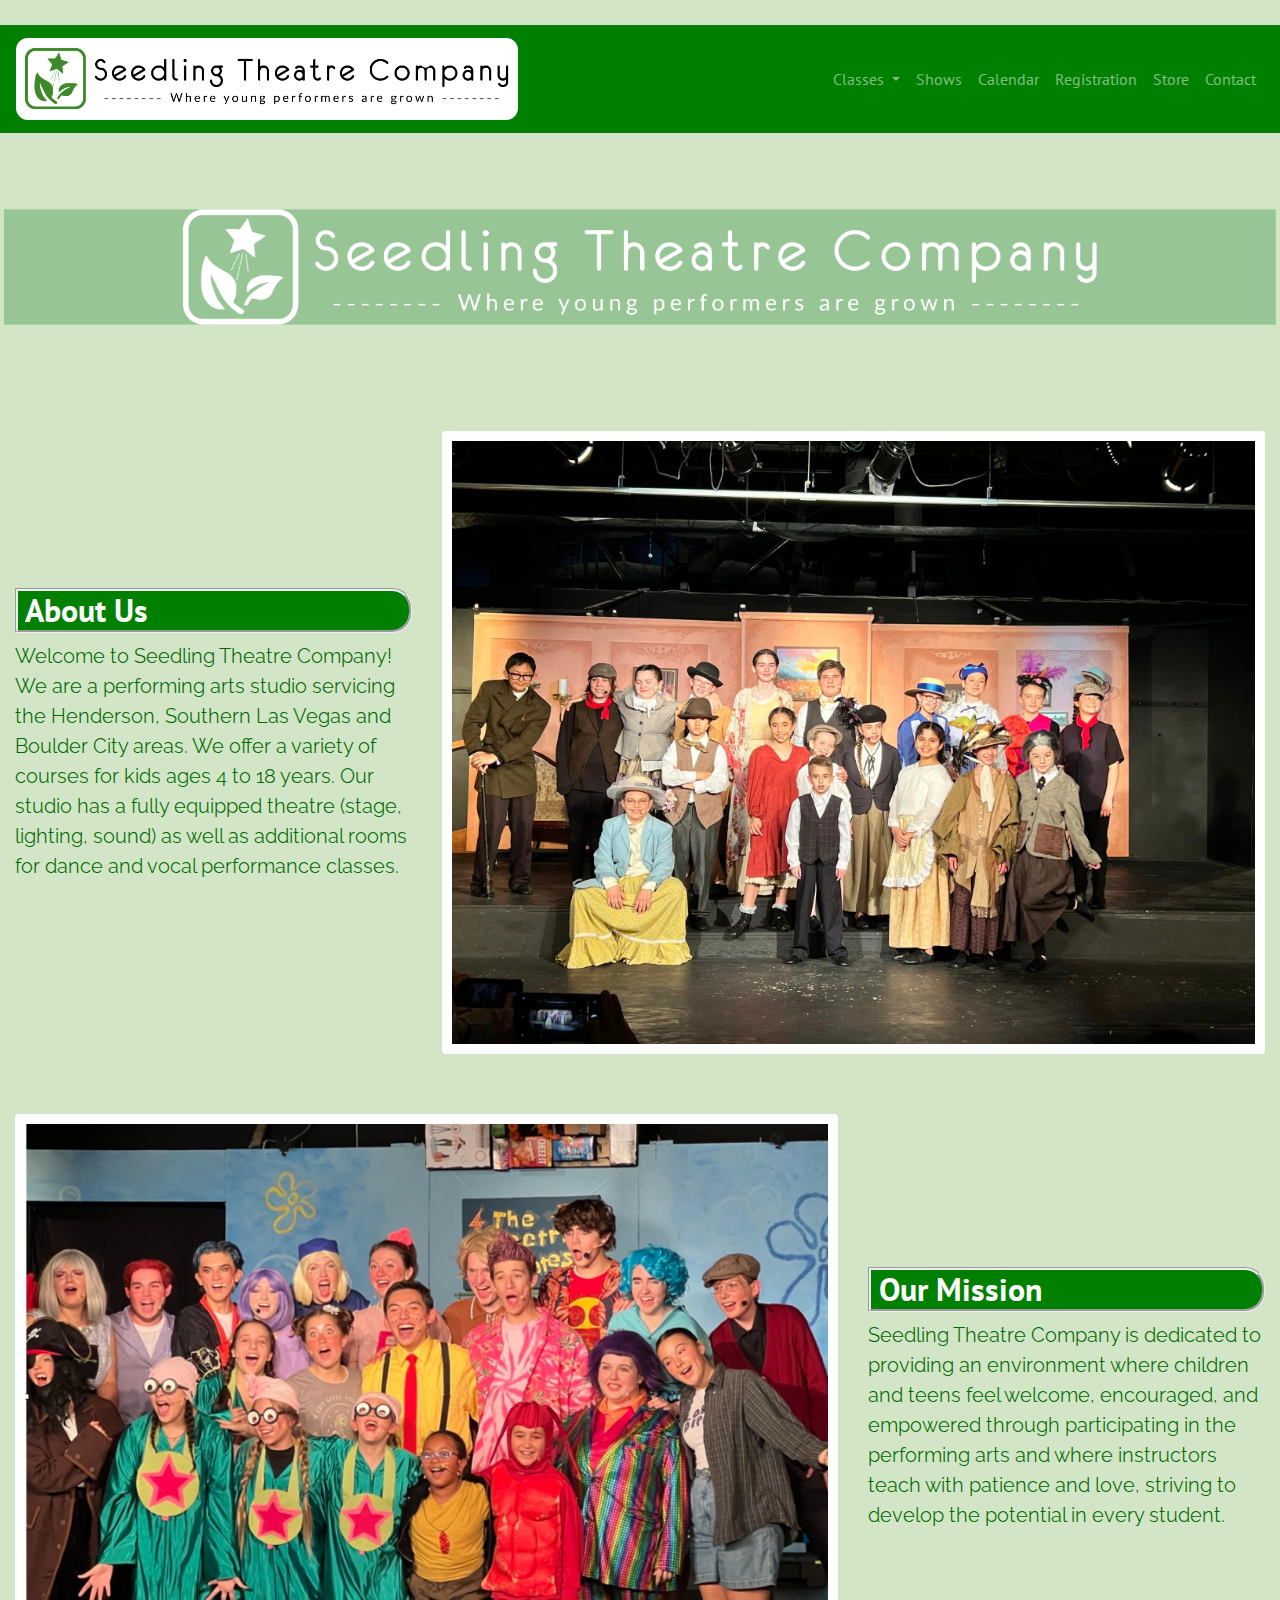
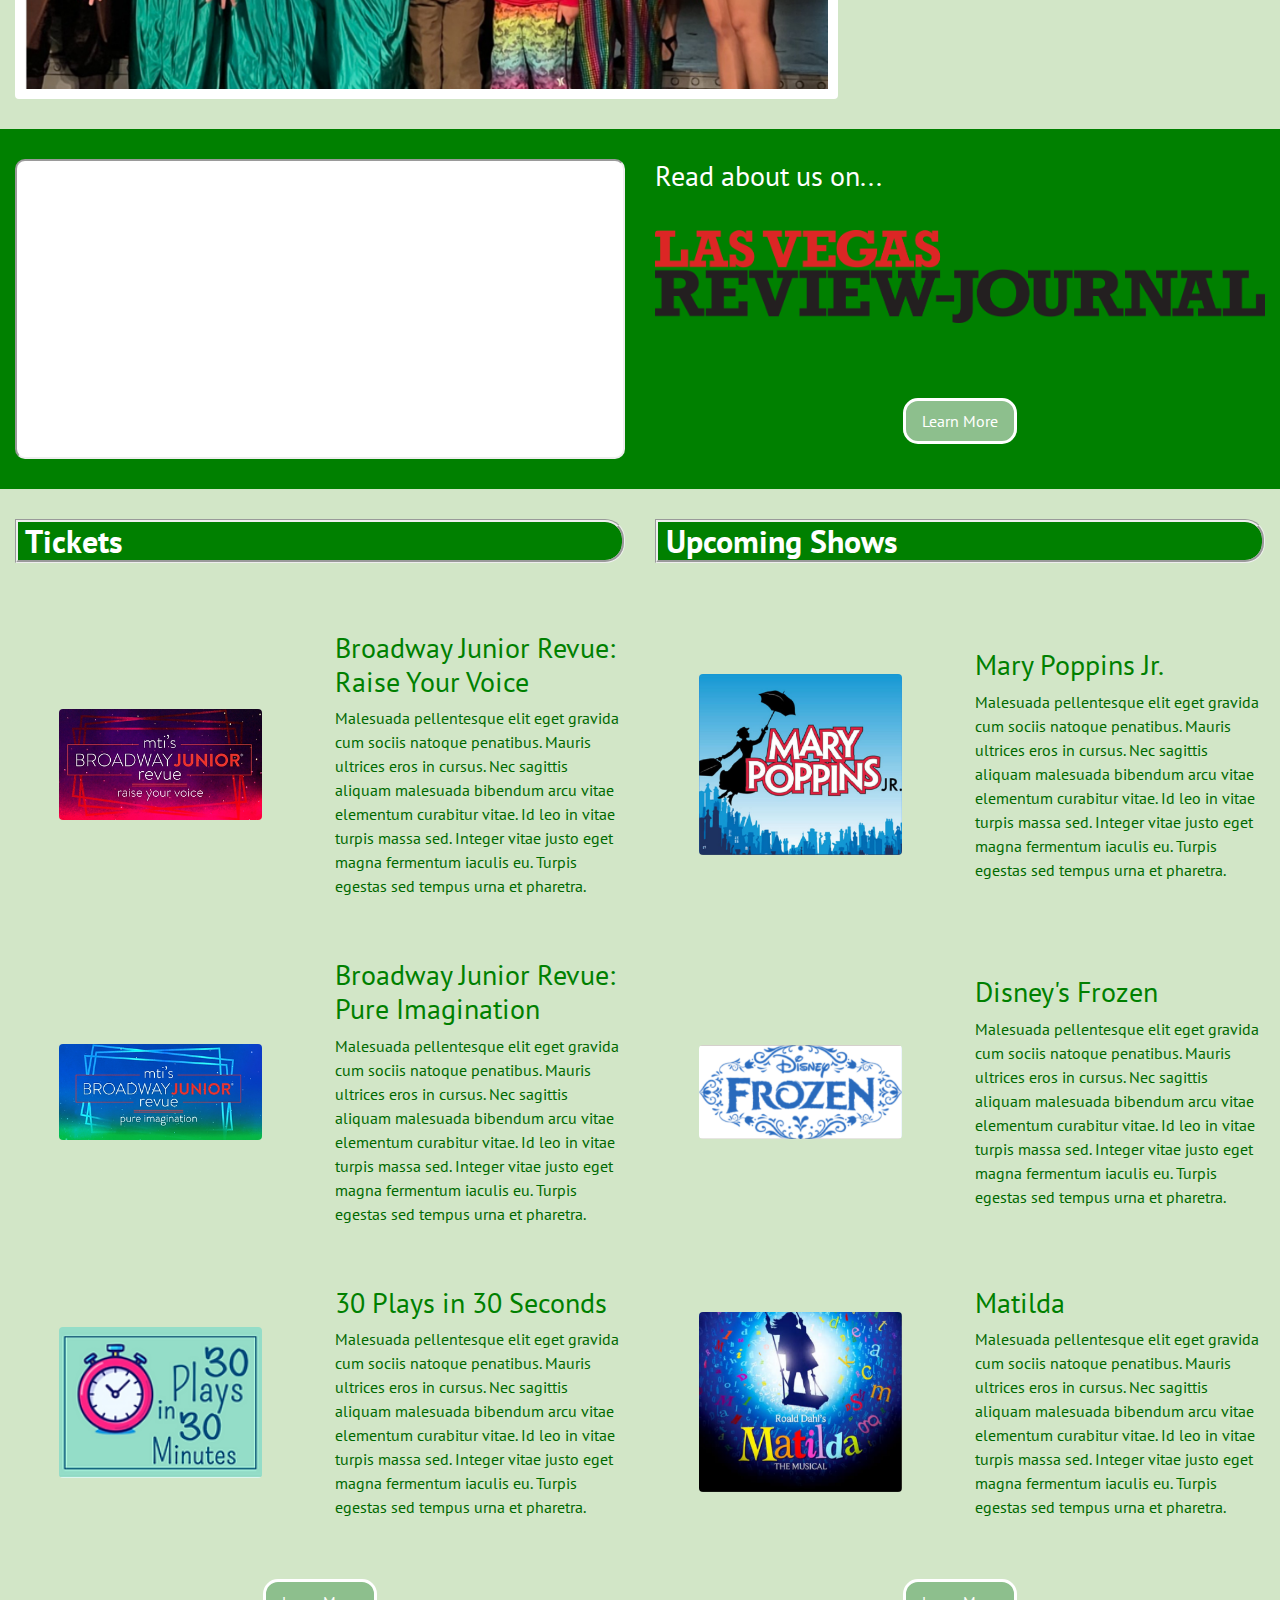
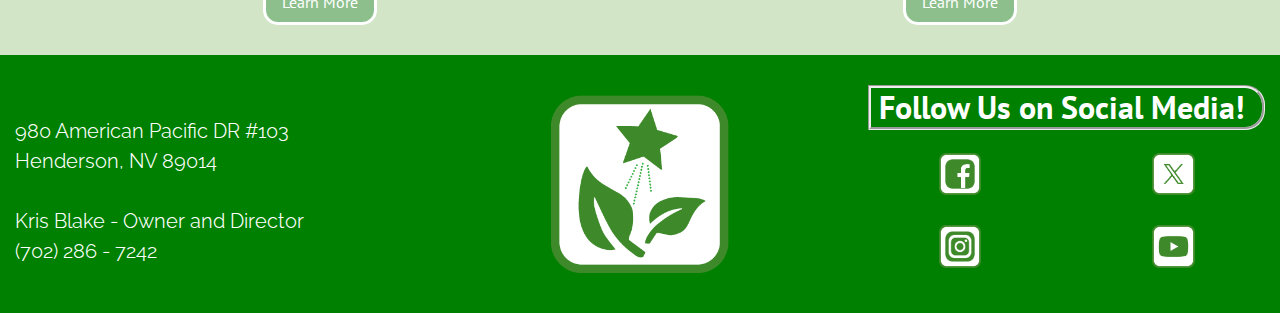
==== index.html @ 081b938a "Update index.html" ====
<!DOCTYPE html>
<html lan="en">
    <head>
        <meta charset="utf-8">
        <meta name="viewport" content="width=device-width, initial-scale=1">
            <link rel="stylesheet" href="https://maxcdn.bootstrapcdn.com/bootstrap/4.5.0/css/bootstrap.min.css">
            <link rel="stylesheet" href="stylesheet.css">
            <link rel="preconnect" href="https://fonts.googleapis.com">
            <link rel="preconnect" href="https://fonts.gstatic.com" crossorigin>
            <link href="https://fonts.googleapis.com/css2?family=PT+Sans:ital,wght@0,400;0,700;1,400;1,700&family=Raleway:ital,wght@0,100..900;1,100..900&display=swap" rel="stylesheet">
            <link rel="stylesheet" href="font-awesome.min.css">
            <script src="https://ajax.googleapis.com/ajax/libs/jquery/3.5.1/jquery.min.js"></script>
            <script src="https://cdnjs.cloudflare.com/ajax/libs/popper.js/1.16.0/umd/popper.min.js"></script>
            <script src="https://maxcdn.bootstrapcdn.com/bootstrap/4.5.0/js/bootstrap.min.js"></script>
            <link rel="stylesheet" href="https://stackpath.bootstrapcdn.com/font-awesome/4.7.0/css/font-awesome.min.css" integrity="sha384-wvfXpqpZZVQGK6TAh5PVlGOfQNHSoD2XbE+QkPxCAFlNEevoEH3Sl0sibVcOQVnN" crossorigin="anonymouus">
    </head>

    <body>

        <nav class="navbar navbar-expand-lg navbar-dark" style="background-color: #008000; flex-wrap: nowrap">
            <a class="navbar-brand" href="index.html"><img src="HeaderLogo.png" class="rounded float-left" width="65%" style="overflow: hidden !important"></a>
                <button class="navbar-toggler" type="button" data-toggle="collapse" data-target="#navbarNav" aria-controls="navbarNav" aria-expanded="false" aria-label="Toggle navigation" style="overflow: visible!important">
                    <span class="navbar-toggler-icon"></span>
                </button>
            <div class="collapse navbar-collapse" id="navbarNav">
                <ul class="navbar-nav">
                    <li class="nav-item dropdown">
                        <a class="nav-link dropdown-toggle" href="classes.html" id="navbarDropdownMenuLink" data-toggle="dropdown" aria-haspopup="true" aria-expanded="false" style="overflow: visible!important">
                        Classes
                        </a>
                        <div class="dropdown-menu" aria-labelledby="navbarDropdownMenuLink">
                        <a class="dropdown-item" href="#">Musical Theatre</a>
                        <a class="dropdown-item" href="#">Acting</a>
                        <a class="dropdown-item" href="#">Vocal Performance</a>
                        <a class="dropdown-item" href="#">Summer Camps</a>
                        </div>
                    </li>
                    <li class="nav-item">
                        <a class="nav-link" href="#">Shows</a>
                    </li>
                    <li class="nav-item">
                        <a class="nav-link" href="calendar.html">Calendar</a>
                    </li>
                    <li class="nav-item">
                        <a class="nav-link" href="#">Registration</a>
                    </li>
                    <li class="nav-item">
                        <a class="nav-link" href="store.html">Store</a>
                    </li>
                    <li class="nav-item">
                        <a class="nav-link" href="#">Contact</a>
                    </li>
                </ul>
            </div>
        </nav>

        
        
        
        <div class="container-fluid">
            
            
            <div class="row align-items-center">
                <img src="Banner.png" class="rounded mx-auto d-block" width="100%">
            </div>
            <div class="row align-items-center">
                <div class="col-sm-4">
                    <h2>&nbsp;About Us</h2>
                    <p>Welcome to Seedling Theatre Company! We are a performing arts studio servicing the Henderson, Southern Las Vegas and Boulder City areas. We offer a variety of courses for kids ages 4 to 18 years. Our studio has a fully equipped theatre (stage, lighting, sound) as well as additional rooms for dance and vocal performance classes.</p>
                </div>
                <div class="col-sm-8"><img src="Home1.jpg" class="rounded mx-auto d-block"></div>
            </div>
            <div class="row align-items-center">
                <div class="col-sm-8"><img src="Home2.jpg" class="rounded mx-auto d-block"></div>
                <div class="col-sm-4">
                    <h2>&nbsp;Our Mission</h2>
                    <p>Seedling Theatre Company is dedicated to providing an environment where children and teens feel welcome, encouraged, and empowered through participating in the performing arts and where instructors teach with patience and love, striving to develop the potential in every student.</p>
                </div>
            </div>
            
            
            
            <div class="row" style="background-color: #008000;">
                <div class="col d-flex justify-content-center" style="background-color: #008000;" >
                    <iframe class="embed-responsive-item" src="https://www.youtube.com/embed/NIrzW6B-Low?si=Z07q18YzSSXE4tzK" allowfullscreen width="100%" height="300px" style="border-radius:10px;background:#ffffff;padding:10px;"></iframe>
                </div>
                <div class="col" style="background-color: #008000;">
                    <h3 style="color: white;">Read about us on...</h3>
                    <div class="w-100" style="background-color: #008000;"></div>
                       <img src="ReviewJournalLogo.png" class="rounded mx-auto d-block" width="100%" >
                    <div class="w-100" style="background-color: #008000;"></div>
                    <div class="w-100" style="background-color: #008000;"></div>
                    <div class="col d-flex justify-content-center" style="background-color: #008000;">
                        <a class="nav-link" href="#">Learn More</a>
                    </div>
                </div>
            </div>

            
            
            <div class="row align-items-center">
                <div class="col">
                    <h2>&nbsp;Tickets</h2>
                </div>
                <div class="col">
                    <h2>&nbsp;Upcoming Shows</h2>
                </div>
                <div class="w-100"></div>
                <div class="col d-flex justify-content-center">
                    <img src="Show1.png" class="rounded mx-auto d-block" width="70%">
                </div>
                <div class="col">
                    <h3>Broadway Junior Revue: Raise Your Voice</h3>
                    <p3>Malesuada pellentesque elit eget gravida cum sociis natoque penatibus. Mauris ultrices eros in cursus. Nec sagittis aliquam malesuada bibendum arcu vitae elementum curabitur vitae. Id leo in vitae turpis massa sed. Integer vitae justo eget magna fermentum iaculis eu. Turpis egestas sed tempus urna et pharetra.</p3>
                </div>
                <div class="col d-flex justify-content-center">
                    <img src="Show4.png" class="rounded mx-auto d-block" width="70%">
                </div>
                <div class="col">
                    <h3>Mary Poppins Jr.</h3>
                    <p3>Malesuada pellentesque elit eget gravida cum sociis natoque penatibus. Mauris ultrices eros in cursus. Nec sagittis aliquam malesuada bibendum arcu vitae elementum curabitur vitae. Id leo in vitae turpis massa sed. Integer vitae justo eget magna fermentum iaculis eu. Turpis egestas sed tempus urna et pharetra.</p3>
                </div>
                <div class="w-100"></div>
                <div class="col d-flex justify-content-center">
                    <img src="Show2.png" class="rounded mx-auto d-block" width="70%">
                </div>
                <div class="col">
                    <h3>Broadway Junior Revue: Pure Imagination</h3>
                    <p3>Malesuada pellentesque elit eget gravida cum sociis natoque penatibus. Mauris ultrices eros in cursus. Nec sagittis aliquam malesuada bibendum arcu vitae elementum curabitur vitae. Id leo in vitae turpis massa sed. Integer vitae justo eget magna fermentum iaculis eu. Turpis egestas sed tempus urna et pharetra.</p3>
                </div>
                <div class="col d-flex justify-content-center">
                    <img src="Show5.png" class="rounded mx-auto d-block" width="70%">
                </div>
                <div class="col">
                    <h3>Disney's Frozen</h3>
                    <p3>Malesuada pellentesque elit eget gravida cum sociis natoque penatibus. Mauris ultrices eros in cursus. Nec sagittis aliquam malesuada bibendum arcu vitae elementum curabitur vitae. Id leo in vitae turpis massa sed. Integer vitae justo eget magna fermentum iaculis eu. Turpis egestas sed tempus urna et pharetra.</p3>
                </div>
                <div class="w-100"></div>
                <div class="col d-flex justify-content-center">
                    <img src="Show3.png" class="rounded mx-auto d-block" width="70%">
                </div>
                <div class="col">
                    <h3>30 Plays in 30 Seconds</h3>
                    <p3>Malesuada pellentesque elit eget gravida cum sociis natoque penatibus. Mauris ultrices eros in cursus. Nec sagittis aliquam malesuada bibendum arcu vitae elementum curabitur vitae. Id leo in vitae turpis massa sed. Integer vitae justo eget magna fermentum iaculis eu. Turpis egestas sed tempus urna et pharetra.</p3>
                </div>
                <div class="col d-flex justify-content-center">
                    <img src="Show6.png" class="rounded mx-auto d-block" width="70%">
                </div>
                <div class="col">
                    <h3>Matilda</h3>
                    <p3>Malesuada pellentesque elit eget gravida cum sociis natoque penatibus. Mauris ultrices eros in cursus. Nec sagittis aliquam malesuada bibendum arcu vitae elementum curabitur vitae. Id leo in vitae turpis massa sed. Integer vitae justo eget magna fermentum iaculis eu. Turpis egestas sed tempus urna et pharetra.</p3>
                </div>
                <div class="w-100"></div>
                <div class="col d-flex justify-content-center">
                    <a class="nav-link" href="#">Learn More</a>
                </div>
                <div class="col d-flex justify-content-center">
                    <a class="nav-link" href="#">Learn More</a>
                </div>
            </div>
            
            
        </div>
        
        
        
        <footer>
            <div class="container-fluid" style="background-color: #008000;">
                <div class="row align-items-center" style="background-color: #008000;">
                    <div class="col" class="rounded mx-auto d-block" style="background-color: #008000;">
                        <p>
                        <br>980 American Pacific DR #103
                        <br>Henderson, NV 89014
                        <br>
                        <br>Kris Blake - Owner and Director
                        <br>(702) 286 - 7242
                        </p>
                    </div>
                    <div class="col" style="background-color: #008000;">
                        <img src="FooterLogo.png" class="rounded mx-auto d-block" width="45%">
                    </div>
                    <div class="col" style="background-color: #008000;">

                        <h2>&nbsp;Follow Us on Social Media!</h2>

                        <div class="row align-items-center" style="background-color: #008000;">
                        <br><img src="Facebook_logo.png" class="rounded mx-auto d-block" width="10%">
                        <br><img src="X_logo.png" class="rounded mx-auto d-block" width="10%">
                        </div>
                        <div class="row align-items-center" style="background-color: #008000;">
                        <br><img src="Instagram_logo.png" class="rounded mx-auto d-block" width="10%">
                        <br><img src="Youtube_logo.png" class="rounded mx-auto d-block" width="10%">
                        </div>
                    </div>
                </div>
            </div>
        
        </footer>
        
        
    </body>




</html>
---- stylesheet.css ----
/* My Custom CSS */

// <uniquifier>: Use a unique and descriptive class name
// <weight>: Use a value from 100 to 900

.raleway-<uniquifier> {
  font-family: "Raleway", sans-serif;
  font-optical-sizing: auto;
  font-weight: <weight>;
  font-style: normal;
}

.pt-sans-regular {
    font-family: "PT Sans", sans-serif;
    font-weight: 400;
    font-style: normal;
    color: white;
}

.pt-sans-bold {
    font-family: "PT Sans", sans-serif;
    font-weight: 700;
    font-style: normal;
    color: white;
}

.pt-sans-regular-italic {
    font-family: "PT Sans", sans-serif;
    font-weight: 400;
    font-style: italic;
    color: white;
}

.pt-sans-bold-italic {
    font-family: "PT Sans", sans-serif;
    font-weight: 700;
    font-style: italic;
    color: white;
}

body {
    background-color: #D2E6C7;
    padding-top: 25px;
    font-family: "PT Sans", sans-serif;
}

p {
    font-size: 20px;
    font-family: "Raleway", sans-serif;
    font-optical-sizing: auto;
    font-weight: 350;
    font-style: normal;
}

.col-sm-4 p {
    color: #006900;
}

p3 {
    color: #006900;
}

container-fluid {
}

.row {
    background-color: #D2E6C7;
    color: #FFFFFF;
    padding-top: 15px;
    padding-bottom: 15px;

}

.row div {
    background-color: #D2E6C7;
    padding-top: 15px;
    padding-bottom: 15px;
}

.p-2 {
    width: 600px;
}

.col {
    align-items: center;
}

.col-sm-8 img {
    border: 10px solid #FFFFFF;
    width: 100%;
}

h2 {
    font-family: "PT Sans," sans-serif;
    font-style: bold;
    font-weight: 900;
    background-color: #008000;
    border-style: groove;
    border-top-right-radius: 20px;
    border-bottom-right-radius: 20px;
}

h3 {
    color: #008000;
}

nav {
    background-color: #008000;
}

#navbarNav {
    padding-left: 20px;
    float: right;
}

navbar-toggler {
    float: right;
    align-self: flex-end;
}

.navbar-nav {

}

.nav-item {
    color: white;
}

.container-fluid a {
    color: white;
    border-radius: 15px;
    border-style: solid;
    background-color: #8DBF8D;
    text-align: center;
    display: flex;
}

.container-fluid a:hover {
    color: #8DBF8D;
    border-radius: 15px;
    border-style: solid;
    background-color: white;
}

.footer {
    background-color: #008000;
    
}

.def-number-input {
    display: inline-flex;
    width: 80px;
    height: 60px;
    background-color: #9f9f9f;
    &, & * {
        box-sizing: border-box;
    }
}

.card {
    background-color: #008000!important;
    padding-top: 15px;
    padding-bottom: 15px;
    margin: auto;
}

.card-body {
    background-color: #008000!important;
}


.card-body ul {
    background-color: #008000!important;
}

.card-body ul li {
    background-color: #008000!important;
}

.list-group-item {
    background-color: #008000;
}
































#cal .date-sticky {
  position: sticky;
  top: 185px;
  z-index: 99;
}

@media (min-width: 576px) {
  #cal .date-sticky {
    top: 94px;
  }
}

@media (min-width: 992px) {
  #cal .date-sticky {
    top: 183px;
  }
}

#cal .days-sticky {
  position: sticky;
  z-index: 10;
  top: 150px;
}

@media (min-width: 992px) {
  #cal .days-sticky {
    position: sticky;
    z-index: 10;
    top: 241px;
  }
}

#cal {
  line-height: 1.5;
}

@media (min-width: 768px) {
  #cal {
    position: relative;
    padding: 0;
    left: 4px;
    width: 100%;
  }
}

@media (min-width: 768px) {
  #cal .seven-cols .col-md-1, .seven-cols .col-sm-1, .seven-cols .col-lg-1 {
    width: 100%;
    max-width: 14.285714285714285714285714285714% !important;
    flex: none !important;
  }
}

@media (min-width: 992px) {
  #cal .seven-cols .col-md-1, .seven-cols .col-sm-1, .seven-cols .col-lg-1 {
    width: 14.285714285714285714285714285714%;
  }
}

@media (min-width: 1200px) {
  #cal .seven-cols .col-md-1, .seven-cols .col-sm-1, .seven-cols .col-lg-1 {
    width: 14.285714285714285714285714285714%;
  }
}

#cal .date-cont {
  background: #008000;
  height: calc(30px + 4vw);
    padding-bottom: 150px
}

@media (min-width: 992px) {
  #cal .date-cont {

    height: 56px;

    outline: solid .5px #343A40;
  }
}

#cal .day-blank {
  border: solid 1px black;
  background: #ebebeb;
  margin: -1px 0 0 -1px;
  min-height: 100%;
}

#cal .date {
  font-size: 22px;
  font-weight: 700;
  background: rgb(220,220,220);
  padding-left: 6px;
  margin-bottom: 0;
}

@media (min-width: 768px) {
  #cal .date {
    font-size: 22px;
    font-weight: 700;
    background: rgb(220,220,220);
    padding-left: 6px;
    margin-bottom: 0;
  }
}

@media (min-width: 768px) {
  #cal .date {
    margin-bottom: 3px;
  }
}

#cal .day {
    border: solid 1px black;
    margin: -1px 0 0 -1px;
    min-height: 100%;
    padding: 0;
}

#cal .days p {
    font-size: 17px;
    font-weight: 700;
    color: white;
    margin-bottom: 0;
    padding: 8px 0 7px 0;
    background: rgb(88,88,88);
}

#cal .bg-week1 {
    background-color: #008000;
    font-family: "PT Sans", sans-serif;
}

#cal .bg-week2 {
    background-color: #c2e8b8;
    font-family: "PT Sans", sans-serif;
}

#cal .bg-week3 {
    background-color: #008000;
    font-family: "PT Sans", sans-serif;
}

#cal .bg-week4 {
    background-color: #c2e8b8;
    font-family: "PT Sans", sans-serif;
}

#cal .bg-week5 {
    background-color: #008000;
    font-family: "PT Sans", sans-serif;
}

#cal .bg-events {
    background: rgb(255,255,255);
    font-family: "PT Sans", sans-serif;
}

#cal .bg-closed {
    background: #e8e8e8;
}

@media (min-width: 768px) {
  #cal .bg-events {
    min-height: 135px;
      font-family: "PT Sans", sans-serif;
  }
}

#cal .event {
    font-size: 16px;
    margin: 5px;
    padding: 4px 5px;
    text-align: center;
    overflow: visible;
    border-radius: 5px;
    overflow: hidden;
    text-overflow: ellipsis;
    line-height: 1.3;
    font-family: "PT Sans", sans-serif;
}

@media (min-width: 768px) {
  #cal .event {
    font-size: 13px;
  }
}

@media (min-width: 992px) {
  #cal .event {
    font-size: 14px;
  }
}

@media (min-width: 1200px) {
  #cal .event {
    font-size: 16px;
  }
}

#cal .event-spec {
  font-size: 18px;
  font-weight: 700;
  line-height: 1.2;
  border-radius: 5px;
  margin: 6px;
  padding: 4px;
}

@media (min-width: 768px) {
  #cal .ext-next; {
    content: " ";
    display: block;
    position: absolute;
    top: 38px;
    right: -11px;
    background-color: inherit;
    z-index: 2;
    padding: 4px 8px;
    white-space: pre;
  }
}

@media (min-width: 768px) {
  #cal .ext-prev:before {
    content: " ";
    display: block;
    position: absolute;
    top: 38px;
    left: -11px;
    background-color: inherit;
    z-index: 2;
    padding: 4px 8px;
    white-space: pre;
  }
}

#year {
  position: relative;
  font-size: calc(8px + 3vw);
  width: 100%;
  white-space: nowrap;
  /*top: .3vw;*/
}

@media (min-width: 576px) {
  #year {
    font-size: 28px;
    top: 0px;
  }
}

#cal .special-date {
  padding: 12px;
  color: white;
  background: #ff0000;
  border-radius: 4px;
  font-size: 40px;
  font-weight: 700;
  line-height: 26px;
  width: 70px;
}

#cal .special-dates {
  padding: 12px;
  color: white;
  background: #ff0000;
  border-radius: 4px;
  font-size: 40px;
  font-weight: 700;
  line-height: 26px;
  width: 140px;
}

#cal .border-bot {
  border-bottom: solid 15px rgba(0,0,0,0.1);
}

#cal h2, .h2 {
  font-size: calc(22px + 1.1vw);
  font-weight: 800;
}

@media screen and (min-width:1600px) {
  #cal h2, .h2 {
    font-size: 40px;
  }
}

#cal h4, .h4 {
  font-size: calc(16px + .9vw);
  font-weight: 800;
}

@media screen and (min-width:1600px) {
  #cal h4, .h4 {
    font-size: 30px;
  }
}

#cal h5, .h5 {
  font-size: calc(12px + .8vw);
  font-weight: 600;
}

@media screen and (min-width:1600px) {
  #cal h5, .h5 {
    font-size: 24px;
  }
}

#cal a {
  text-decoration: none;
  transition: all .3s;
}

.se {
  scroll-margin: 220px;
}

@media (min-width: 576px) {
  .se {
    scroll-margin: 160px;
  }
}

@media (min-width: 768px) {
  .se {
    scroll-margin: 200px;
  }
}

@media (min-width: 992px) {
  .se {
    scroll-margin: 290px;
  }
}
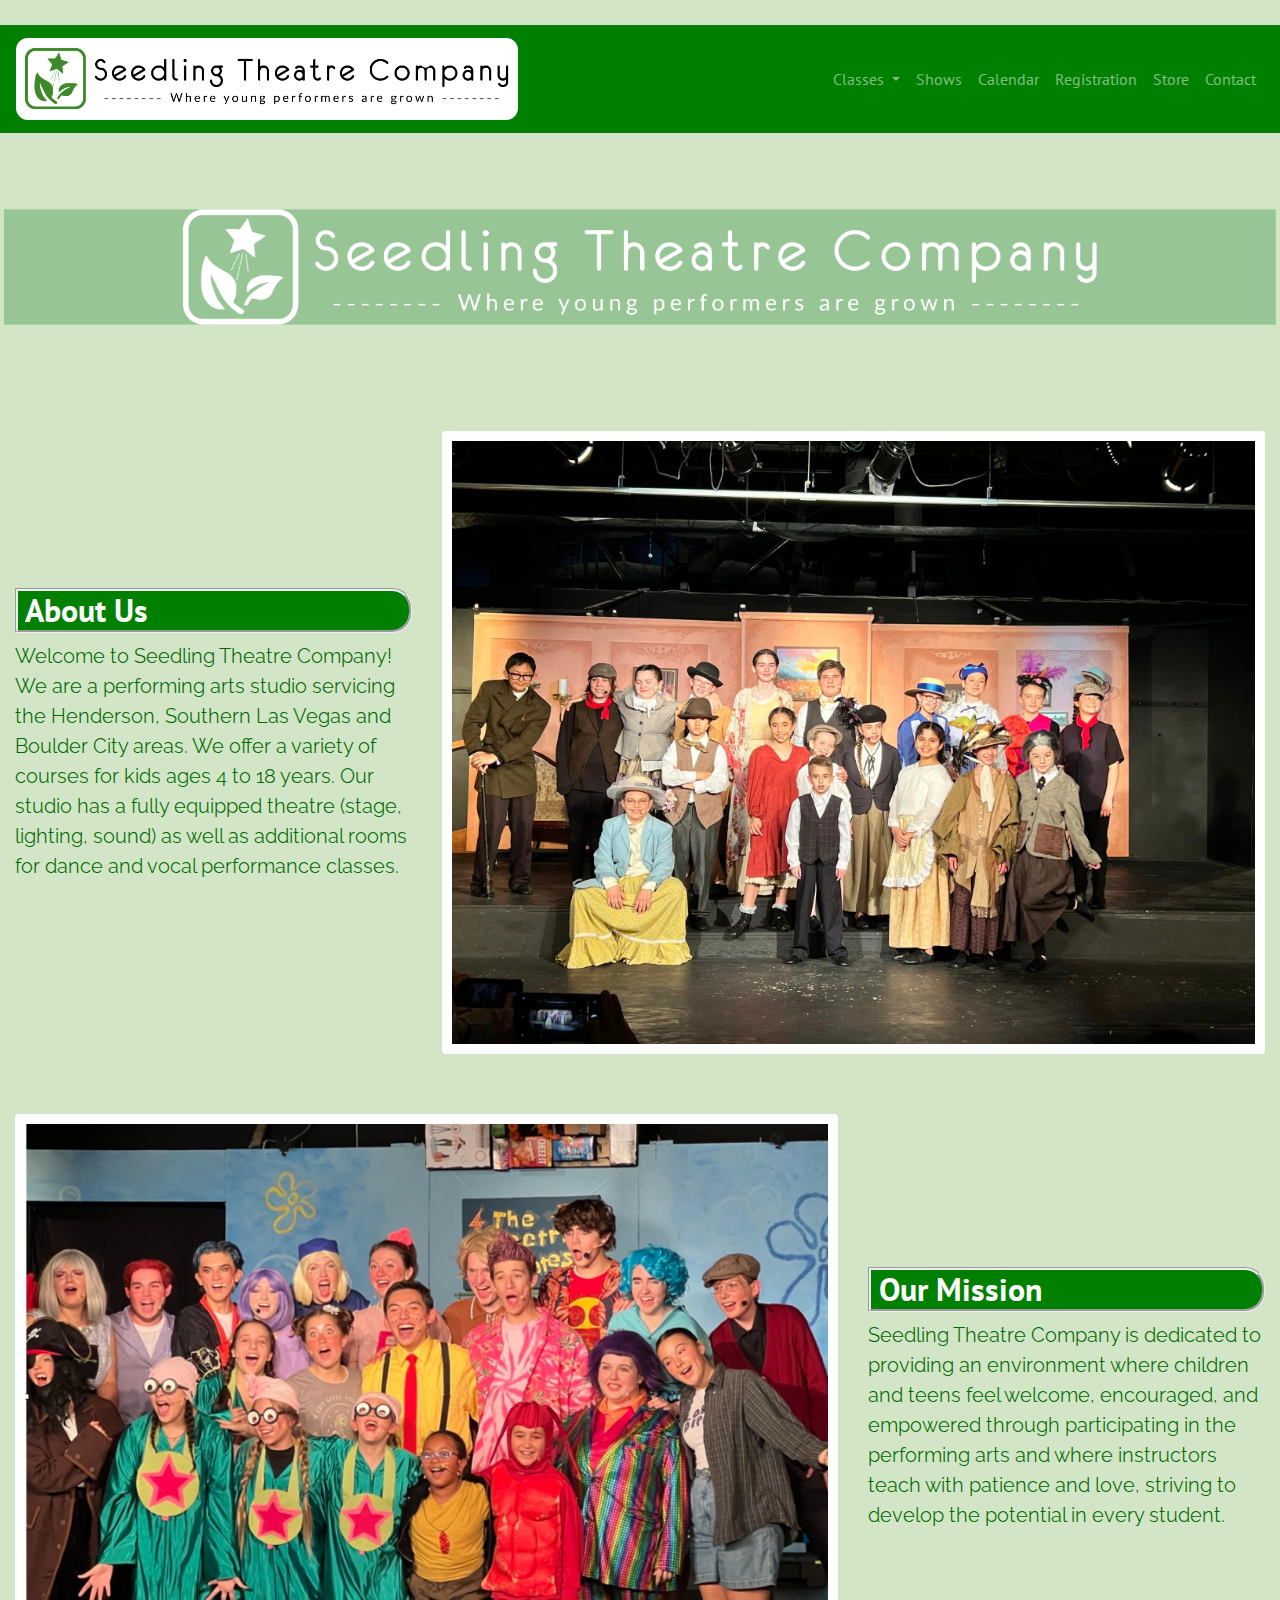
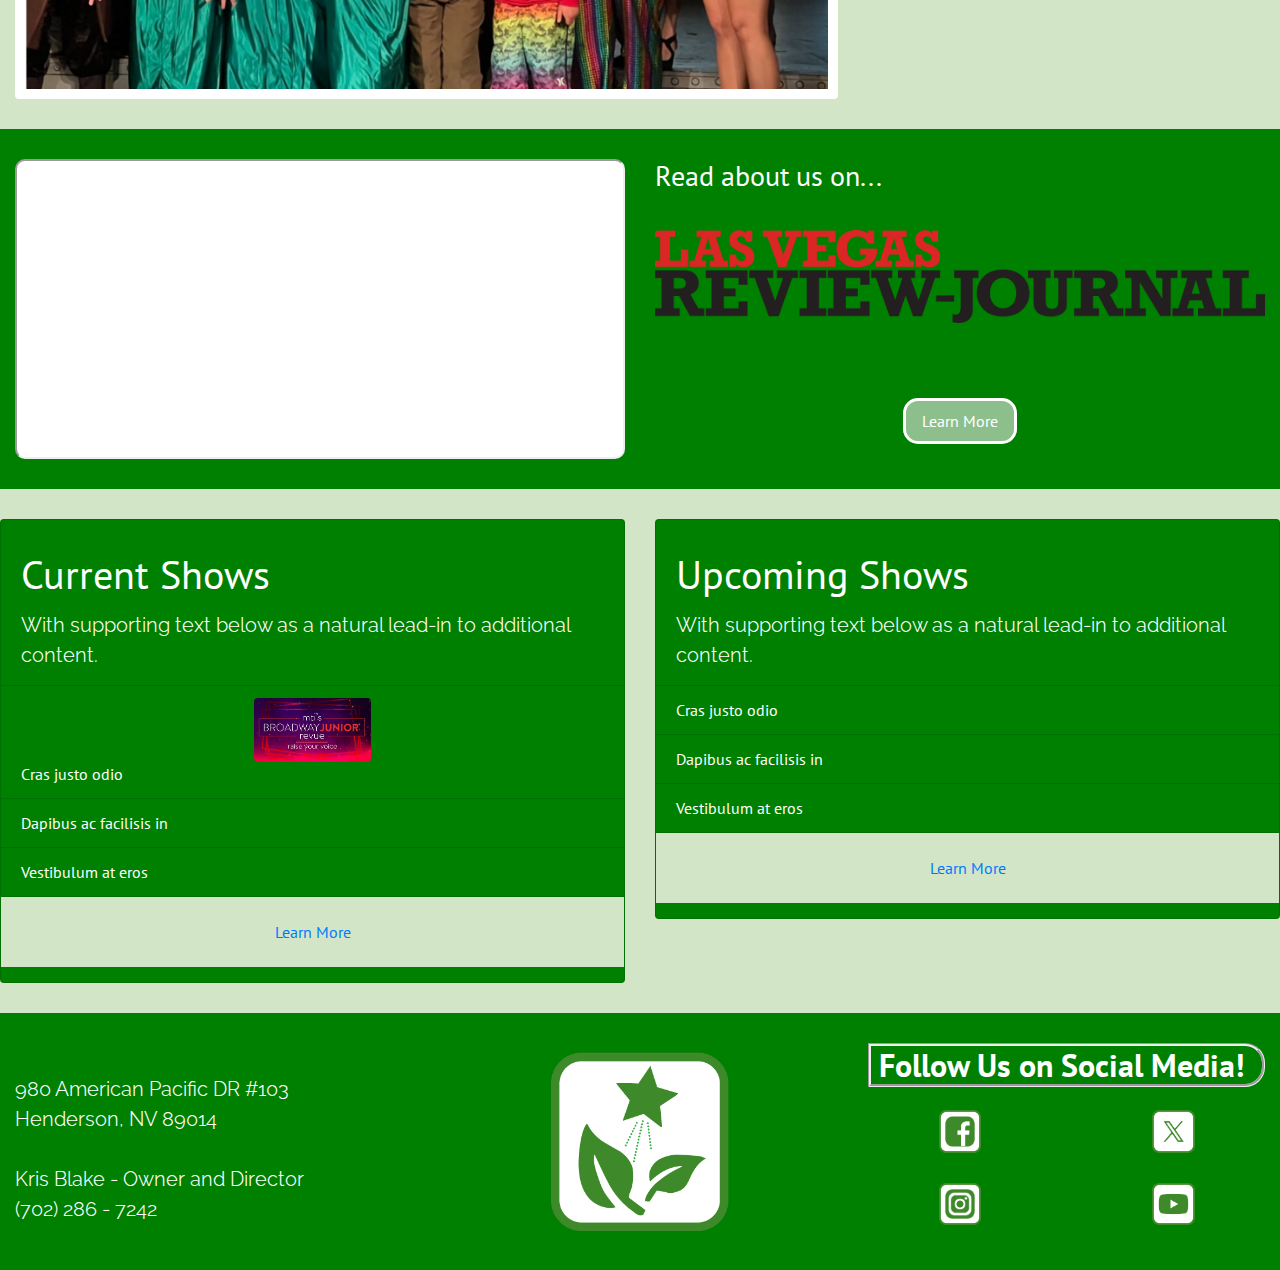
==== commit 5fae8411: "Update index.html" ====
--- a/index.html
+++ b/index.html
@@ -95,73 +95,49 @@
                     </div>
                 </div>
             </div>
+        </div>
+        
 
+        <div class="row">
             
-            
-            <div class="row align-items-center">
-                <div class="col">
-                    <h2>&nbsp;Tickets</h2>
-                </div>
-                <div class="col">
-                    <h2>&nbsp;Upcoming Shows</h2>
-                </div>
-                <div class="w-100"></div>
-                <div class="col d-flex justify-content-center">
-                    <img src="Show1.png" class="rounded mx-auto d-block" width="70%">
-                </div>
-                <div class="col">
-                    <h3>Broadway Junior Revue: Raise Your Voice</h3>
-                    <p3>Malesuada pellentesque elit eget gravida cum sociis natoque penatibus. Mauris ultrices eros in cursus. Nec sagittis aliquam malesuada bibendum arcu vitae elementum curabitur vitae. Id leo in vitae turpis massa sed. Integer vitae justo eget magna fermentum iaculis eu. Turpis egestas sed tempus urna et pharetra.</p3>
-                </div>
-                <div class="col d-flex justify-content-center">
-                    <img src="Show4.png" class="rounded mx-auto d-block" width="70%">
-                </div>
-                <div class="col">
-                    <h3>Mary Poppins Jr.</h3>
-                    <p3>Malesuada pellentesque elit eget gravida cum sociis natoque penatibus. Mauris ultrices eros in cursus. Nec sagittis aliquam malesuada bibendum arcu vitae elementum curabitur vitae. Id leo in vitae turpis massa sed. Integer vitae justo eget magna fermentum iaculis eu. Turpis egestas sed tempus urna et pharetra.</p3>
-                </div>
-                <div class="w-100"></div>
-                <div class="col d-flex justify-content-center">
-                    <img src="Show2.png" class="rounded mx-auto d-block" width="70%">
-                </div>
-                <div class="col">
-                    <h3>Broadway Junior Revue: Pure Imagination</h3>
-                    <p3>Malesuada pellentesque elit eget gravida cum sociis natoque penatibus. Mauris ultrices eros in cursus. Nec sagittis aliquam malesuada bibendum arcu vitae elementum curabitur vitae. Id leo in vitae turpis massa sed. Integer vitae justo eget magna fermentum iaculis eu. Turpis egestas sed tempus urna et pharetra.</p3>
-                </div>
-                <div class="col d-flex justify-content-center">
-                    <img src="Show5.png" class="rounded mx-auto d-block" width="70%">
-                </div>
-                <div class="col">
-                    <h3>Disney's Frozen</h3>
-                    <p3>Malesuada pellentesque elit eget gravida cum sociis natoque penatibus. Mauris ultrices eros in cursus. Nec sagittis aliquam malesuada bibendum arcu vitae elementum curabitur vitae. Id leo in vitae turpis massa sed. Integer vitae justo eget magna fermentum iaculis eu. Turpis egestas sed tempus urna et pharetra.</p3>
-                </div>
-                <div class="w-100"></div>
-                <div class="col d-flex justify-content-center">
-                    <img src="Show3.png" class="rounded mx-auto d-block" width="70%">
-                </div>
-                <div class="col">
-                    <h3>30 Plays in 30 Seconds</h3>
-                    <p3>Malesuada pellentesque elit eget gravida cum sociis natoque penatibus. Mauris ultrices eros in cursus. Nec sagittis aliquam malesuada bibendum arcu vitae elementum curabitur vitae. Id leo in vitae turpis massa sed. Integer vitae justo eget magna fermentum iaculis eu. Turpis egestas sed tempus urna et pharetra.</p3>
-                </div>
-                <div class="col d-flex justify-content-center">
-                    <img src="Show6.png" class="rounded mx-auto d-block" width="70%">
-                </div>
-                <div class="col">
-                    <h3>Matilda</h3>
-                    <p3>Malesuada pellentesque elit eget gravida cum sociis natoque penatibus. Mauris ultrices eros in cursus. Nec sagittis aliquam malesuada bibendum arcu vitae elementum curabitur vitae. Id leo in vitae turpis massa sed. Integer vitae justo eget magna fermentum iaculis eu. Turpis egestas sed tempus urna et pharetra.</p3>
-                </div>
-                <div class="w-100"></div>
-                <div class="col d-flex justify-content-center">
-                    <a class="nav-link" href="#">Learn More</a>
-                </div>
-                <div class="col d-flex justify-content-center">
-                    <a class="nav-link" href="#">Learn More</a>
+            <div class="col-sm-6">
+                <div class="card">
+                    <div class="card-body">
+                        <h1 class="card-title">Current Shows</h1>
+                        <p class="card-text">With supporting text below as a natural lead-in to additional content.</p>
+                    </div>
+                    <ul class="list-group list-group-flush">
+                            <li class="list-group-item">
+                                <img src="/Show1.png" class="rounded mx-auto d-block" width="20%">Cras justo odio
+                            </li>
+                            <li class="list-group-item">Dapibus ac facilisis in</li>
+                            <li class="list-group-item">Vestibulum at eros</li>
+                    </ul>
+                    <div class="col d-flex justify-content-center">
+                        <a class="nav-link" href="#">Learn More</a>
+                    </div>
                 </div>
             </div>
             
+            <div class="col-sm-6">
+                <div class="card">
+                    <div class="card-body">
+                        <h1 class="card-title">Upcoming Shows</h1>
+                        <p class="card-text">With supporting text below as a natural lead-in to additional content.</p>
+                    </div>
+                    <ul class="list-group list-group-flush">
+                            <li class="list-group-item">Cras justo odio</li>
+                            <li class="list-group-item">Dapibus ac facilisis in</li>
+                            <li class="list-group-item">Vestibulum at eros</li>
+                    </ul>
+                    <div class="col d-flex justify-content-center">
+                        <a class="nav-link" href="#">Learn More</a>
+                    </div>
+                </div>
+            </div>
             
         </div>
-        
+
         
         
         <footer>
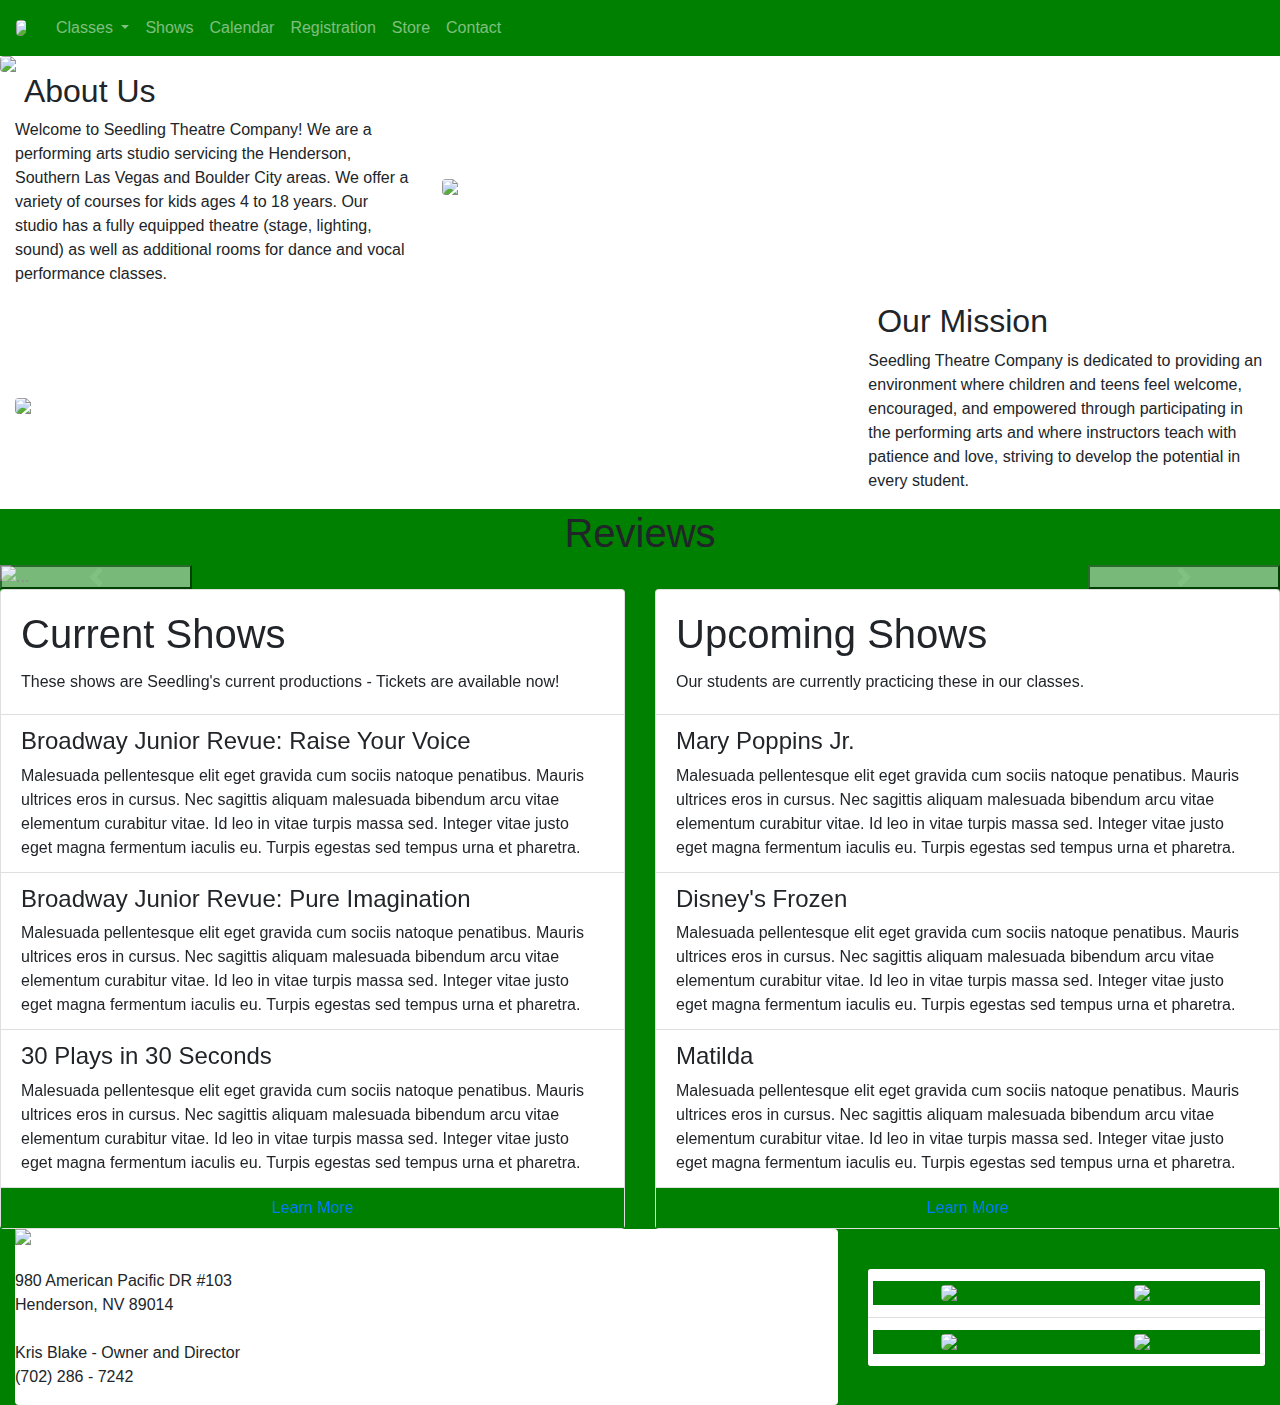
==== commit b44bfad9: "Add files via upload" ====
--- a/index.html
+++ b/index.html
@@ -4,11 +4,11 @@
         <meta charset="utf-8">
         <meta name="viewport" content="width=device-width, initial-scale=1">
             <link rel="stylesheet" href="https://maxcdn.bootstrapcdn.com/bootstrap/4.5.0/css/bootstrap.min.css">
-            <link rel="stylesheet" href="stylesheet.css">
+            <link rel="stylesheet" href="../css/stylesheet.css">
             <link rel="preconnect" href="https://fonts.googleapis.com">
             <link rel="preconnect" href="https://fonts.gstatic.com" crossorigin>
             <link href="https://fonts.googleapis.com/css2?family=PT+Sans:ital,wght@0,400;0,700;1,400;1,700&family=Raleway:ital,wght@0,100..900;1,100..900&display=swap" rel="stylesheet">
-            <link rel="stylesheet" href="font-awesome.min.css">
+            <link rel="stylesheet" href="../css/font-awesome.min.css">
             <script src="https://ajax.googleapis.com/ajax/libs/jquery/3.5.1/jquery.min.js"></script>
             <script src="https://cdnjs.cloudflare.com/ajax/libs/popper.js/1.16.0/umd/popper.min.js"></script>
             <script src="https://maxcdn.bootstrapcdn.com/bootstrap/4.5.0/js/bootstrap.min.js"></script>
@@ -18,14 +18,14 @@
     <body>
 
         <nav class="navbar navbar-expand-lg navbar-dark" style="background-color: #008000; flex-wrap: nowrap">
-            <a class="navbar-brand" href="index.html"><img src="HeaderLogo.png" class="rounded float-left" width="65%" style="overflow: hidden !important"></a>
+            <a class="navbar-brand" href="../html/index.html"><img src="../images/HeaderLogo.png" class="rounded float-left" width="65%" style="overflow: hidden !important"></a>
                 <button class="navbar-toggler" type="button" data-toggle="collapse" data-target="#navbarNav" aria-controls="navbarNav" aria-expanded="false" aria-label="Toggle navigation" style="overflow: visible!important">
                     <span class="navbar-toggler-icon"></span>
                 </button>
             <div class="collapse navbar-collapse" id="navbarNav">
                 <ul class="navbar-nav">
                     <li class="nav-item dropdown">
-                        <a class="nav-link dropdown-toggle" href="classes.html" id="navbarDropdownMenuLink" data-toggle="dropdown" aria-haspopup="true" aria-expanded="false" style="overflow: visible!important">
+                        <a class="nav-link dropdown-toggle" href="../html/classes.html" id="navbarDropdownMenuLink" data-toggle="dropdown" aria-haspopup="true" aria-expanded="false" style="overflow: visible!important">
                         Classes
                         </a>
                         <div class="dropdown-menu" aria-labelledby="navbarDropdownMenuLink">
@@ -39,16 +39,16 @@
                         <a class="nav-link" href="#">Shows</a>
                     </li>
                     <li class="nav-item">
-                        <a class="nav-link" href="calendar.html">Calendar</a>
-                    </li>
-                    <li class="nav-item">
-                        <a class="nav-link" href="#">Registration</a>
-                    </li>
-                    <li class="nav-item">
-                        <a class="nav-link" href="store.html">Store</a>
-                    </li>
-                    <li class="nav-item">
-                        <a class="nav-link" href="#">Contact</a>
+                        <a class="nav-link" href="../html/calendar.html">Calendar</a>
+                    </li>
+                    <li class="nav-item">
+                        <a class="nav-link" href="../html/registration.html">Registration</a>
+                    </li>
+                    <li class="nav-item">
+                        <a class="nav-link" href="../html/store.html">Store</a>
+                    </li>
+                    <li class="nav-item">
+                        <a class="nav-link" href="../html/contact">Contact</a>
                     </li>
                 </ul>
             </div>
@@ -61,17 +61,17 @@
             
             
             <div class="row align-items-center">
-                <img src="Banner.png" class="rounded mx-auto d-block" width="100%">
+                <img src="../images/Banner.png" class="rounded mx-auto d-block" width="100%">
             </div>
             <div class="row align-items-center">
                 <div class="col-sm-4">
                     <h2>&nbsp;About Us</h2>
                     <p>Welcome to Seedling Theatre Company! We are a performing arts studio servicing the Henderson, Southern Las Vegas and Boulder City areas. We offer a variety of courses for kids ages 4 to 18 years. Our studio has a fully equipped theatre (stage, lighting, sound) as well as additional rooms for dance and vocal performance classes.</p>
                 </div>
-                <div class="col-sm-8"><img src="Home1.jpg" class="rounded mx-auto d-block"></div>
+                <div class="col-sm-8"><img src="../images/Home1.jpg" class="rounded mx-auto d-block"></div>
             </div>
             <div class="row align-items-center">
-                <div class="col-sm-8"><img src="Home2.jpg" class="rounded mx-auto d-block"></div>
+                <div class="col-sm-8"><img src="../images/Home2.jpg" class="rounded mx-auto d-block"></div>
                 <div class="col-sm-4">
                     <h2>&nbsp;Our Mission</h2>
                     <p>Seedling Theatre Company is dedicated to providing an environment where children and teens feel welcome, encouraged, and empowered through participating in the performing arts and where instructors teach with patience and love, striving to develop the potential in every student.</p>
@@ -80,41 +80,59 @@
             
             
             
-            <div class="row" style="background-color: #008000;">
-                <div class="col d-flex justify-content-center" style="background-color: #008000;" >
-                    <iframe class="embed-responsive-item" src="https://www.youtube.com/embed/NIrzW6B-Low?si=Z07q18YzSSXE4tzK" allowfullscreen width="100%" height="300px" style="border-radius:10px;background:#ffffff;padding:10px;"></iframe>
-                </div>
-                <div class="col" style="background-color: #008000;">
-                    <h3 style="color: white;">Read about us on...</h3>
-                    <div class="w-100" style="background-color: #008000;"></div>
-                       <img src="ReviewJournalLogo.png" class="rounded mx-auto d-block" width="100%" >
-                    <div class="w-100" style="background-color: #008000;"></div>
-                    <div class="w-100" style="background-color: #008000;"></div>
-                    <div class="col d-flex justify-content-center" style="background-color: #008000;">
-                        <a class="nav-link" href="#">Learn More</a>
-                    </div>
+            <div class="row align-items-center" class="rounded mx-auto d-block" style="background-color: #008000;">
+                <h1 class="rounded mx-auto d-block">Reviews</h1>
+                <div id="carouselExampleInterval" style="width: 100%;" class="carousel slide" data-ride="carousel">
+                    <div class="carousel-inner">
+                        <div class="carousel-item active" data-interval="10000">
+                            <img src="../images/Testimonial1.png" class="d-block w-100" alt="...">
+                        </div>
+                        <div class="carousel-item" data-interval="2000">
+                            <img src="../images/Testimonial2.png" class="d-block w-100" alt="...">
+                        </div>
+                        <div class="carousel-item">
+                            <img src="../images/Testimonial3.png" class="d-block w-100" alt="...">
+                        </div>
+                    </div>
+                    <button class="carousel-control-prev" type="button" data-target="#carouselExampleInterval" data-slide="prev">
+                        <span class="carousel-control-prev-icon" aria-hidden="true"></span>
+                        <span class="sr-only">Previous</span>
+                    </button>
+                    <button class="carousel-control-next" type="button" data-target="#carouselExampleInterval" data-slide="next">
+                        <span class="carousel-control-next-icon" aria-hidden="true"></span>
+                        <span class="sr-only">Next</span>
+                    </button>
                 </div>
             </div>
         </div>
         
 
-        <div class="row">
+        <div class="row" style="background-color: #008000;">
             
             <div class="col-sm-6">
                 <div class="card">
                     <div class="card-body">
                         <h1 class="card-title">Current Shows</h1>
-                        <p class="card-text">With supporting text below as a natural lead-in to additional content.</p>
+                        <p class="card-text">These shows are Seedling's current productions - Tickets are available now!</p>
                     </div>
                     <ul class="list-group list-group-flush">
                             <li class="list-group-item">
-                                <img src="/Show1.png" class="rounded mx-auto d-block" width="20%">Cras justo odio
-                            </li>
-                            <li class="list-group-item">Dapibus ac facilisis in</li>
-                            <li class="list-group-item">Vestibulum at eros</li>
+                                <h4>Broadway Junior Revue: Raise Your Voice</h4>
+                                <p2>Malesuada pellentesque elit eget gravida cum sociis natoque penatibus. Mauris ultrices eros in cursus. Nec sagittis aliquam malesuada bibendum arcu vitae elementum curabitur vitae. Id leo in vitae turpis massa sed. Integer vitae justo eget magna fermentum iaculis eu. Turpis egestas sed tempus urna et pharetra.</p2>
+                            </li>
+                            <li class="list-group-item">
+                                <h4>Broadway Junior Revue: Pure Imagination</h4>
+                                <p2>Malesuada pellentesque elit eget gravida cum sociis natoque penatibus. Mauris ultrices eros in cursus. Nec sagittis aliquam malesuada bibendum arcu vitae elementum curabitur vitae. Id leo in vitae turpis massa sed. Integer vitae justo eget magna fermentum iaculis eu. Turpis egestas sed tempus urna et pharetra.</p2>
+                            </li>
+                            <li class="list-group-item">
+                                <h4>30 Plays in 30 Seconds</h4>
+                                <p2>Malesuada pellentesque elit eget gravida cum sociis natoque penatibus. Mauris ultrices eros in cursus. Nec sagittis aliquam malesuada bibendum arcu vitae elementum curabitur vitae. Id leo in vitae turpis massa sed. Integer vitae justo eget magna fermentum iaculis eu. Turpis egestas sed tempus urna et pharetra.</p2>
+                            </li>
                     </ul>
-                    <div class="col d-flex justify-content-center">
+                    <div class="container-fluid" style="background-color: #008000;">
+                    <div class="col d-flex justify-content-center" style="background-color: #008000;">
                         <a class="nav-link" href="#">Learn More</a>
+                    </div>
                     </div>
                 </div>
             </div>
@@ -123,15 +141,27 @@
                 <div class="card">
                     <div class="card-body">
                         <h1 class="card-title">Upcoming Shows</h1>
-                        <p class="card-text">With supporting text below as a natural lead-in to additional content.</p>
+                        <p class="card-text">Our students are currently practicing these in our classes.</p>
                     </div>
                     <ul class="list-group list-group-flush">
-                            <li class="list-group-item">Cras justo odio</li>
-                            <li class="list-group-item">Dapibus ac facilisis in</li>
-                            <li class="list-group-item">Vestibulum at eros</li>
+
+                            <li class="list-group-item">
+                                <h4>Mary Poppins Jr.</h4>
+                                <p2>Malesuada pellentesque elit eget gravida cum sociis natoque penatibus. Mauris ultrices eros in cursus. Nec sagittis aliquam malesuada bibendum arcu vitae elementum curabitur vitae. Id leo in vitae turpis massa sed. Integer vitae justo eget magna fermentum iaculis eu. Turpis egestas sed tempus urna et pharetra.</p2>
+                            </li>
+                            <li class="list-group-item">
+                                <h4>Disney's Frozen</h4>
+                                <p2>Malesuada pellentesque elit eget gravida cum sociis natoque penatibus. Mauris ultrices eros in cursus. Nec sagittis aliquam malesuada bibendum arcu vitae elementum curabitur vitae. Id leo in vitae turpis massa sed. Integer vitae justo eget magna fermentum iaculis eu. Turpis egestas sed tempus urna et pharetra.</p2>
+                            </li>
+                            <li class="list-group-item">
+                                <h4>Matilda</h4>
+                                <p2>Malesuada pellentesque elit eget gravida cum sociis natoque penatibus. Mauris ultrices eros in cursus. Nec sagittis aliquam malesuada bibendum arcu vitae elementum curabitur vitae. Id leo in vitae turpis massa sed. Integer vitae justo eget magna fermentum iaculis eu. Turpis egestas sed tempus urna et pharetra.</p2>
+                            </li>
                     </ul>
-                    <div class="col d-flex justify-content-center">
+                    <div class="container-fluid" style="background-color: #008000;">
+                    <div class="col d-flex justify-content-center" style="background-color: #008000;">
                         <a class="nav-link" href="#">Learn More</a>
+                    </div>
                     </div>
                 </div>
             </div>
@@ -143,7 +173,11 @@
         <footer>
             <div class="container-fluid" style="background-color: #008000;">
                 <div class="row align-items-center" style="background-color: #008000;">
+                    
                     <div class="col" class="rounded mx-auto d-block" style="background-color: #008000;">
+                        
+                    <div class="card border-0">
+                        <img src="../images/FooterLogo.png" style="width: 15%">
                         <p>
                         <br>980 American Pacific DR #103
                         <br>Henderson, NV 89014
@@ -152,21 +186,27 @@
                         <br>(702) 286 - 7242
                         </p>
                     </div>
-                    <div class="col" style="background-color: #008000;">
-                        <img src="FooterLogo.png" class="rounded mx-auto d-block" width="45%">
-                    </div>
-                    <div class="col" style="background-color: #008000;">
-
-                        <h2>&nbsp;Follow Us on Social Media!</h2>
-
-                        <div class="row align-items-center" style="background-color: #008000;">
-                        <br><img src="Facebook_logo.png" class="rounded mx-auto d-block" width="10%">
-                        <br><img src="X_logo.png" class="rounded mx-auto d-block" width="10%">
-                        </div>
-                        <div class="row align-items-center" style="background-color: #008000;">
-                        <br><img src="Instagram_logo.png" class="rounded mx-auto d-block" width="10%">
-                        <br><img src="Youtube_logo.png" class="rounded mx-auto d-block" width="10%">
-                        </div>
+                    </div>
+                    
+
+                    <div class="col-sm-4" style="background-color: #008000;">
+                        <div class="card border-0">
+                            <ul class="list-group list-group-flush">
+                                <li class="list-group-item">
+                                    <div class="row align-items-center" style="background-color: #008000;">
+                                        <br><img src="../images/Facebook_logo.png" class="rounded mx-auto d-block" width="15%">
+                                        <br><img src="../images/X_logo.png" class="rounded mx-auto d-block" width="15%">
+                                    </div>
+                                </li>
+                                <li class="list-group-item">
+                                    <div class="row align-items-center" style="background-color: #008000;">
+                                        <br><img src="../images/Instagram_logo.png" class="rounded mx-auto d-block" width="15%">
+                                        <br><img src="../images/Youtube_logo.png" class="rounded mx-auto d-block" width="15%">
+                                    </div>
+                                </li>
+                            </ul>
+                        </div>
+
                     </div>
                 </div>
             </div>
@@ -179,4 +219,4 @@
 
 
 
-</html>
+</html>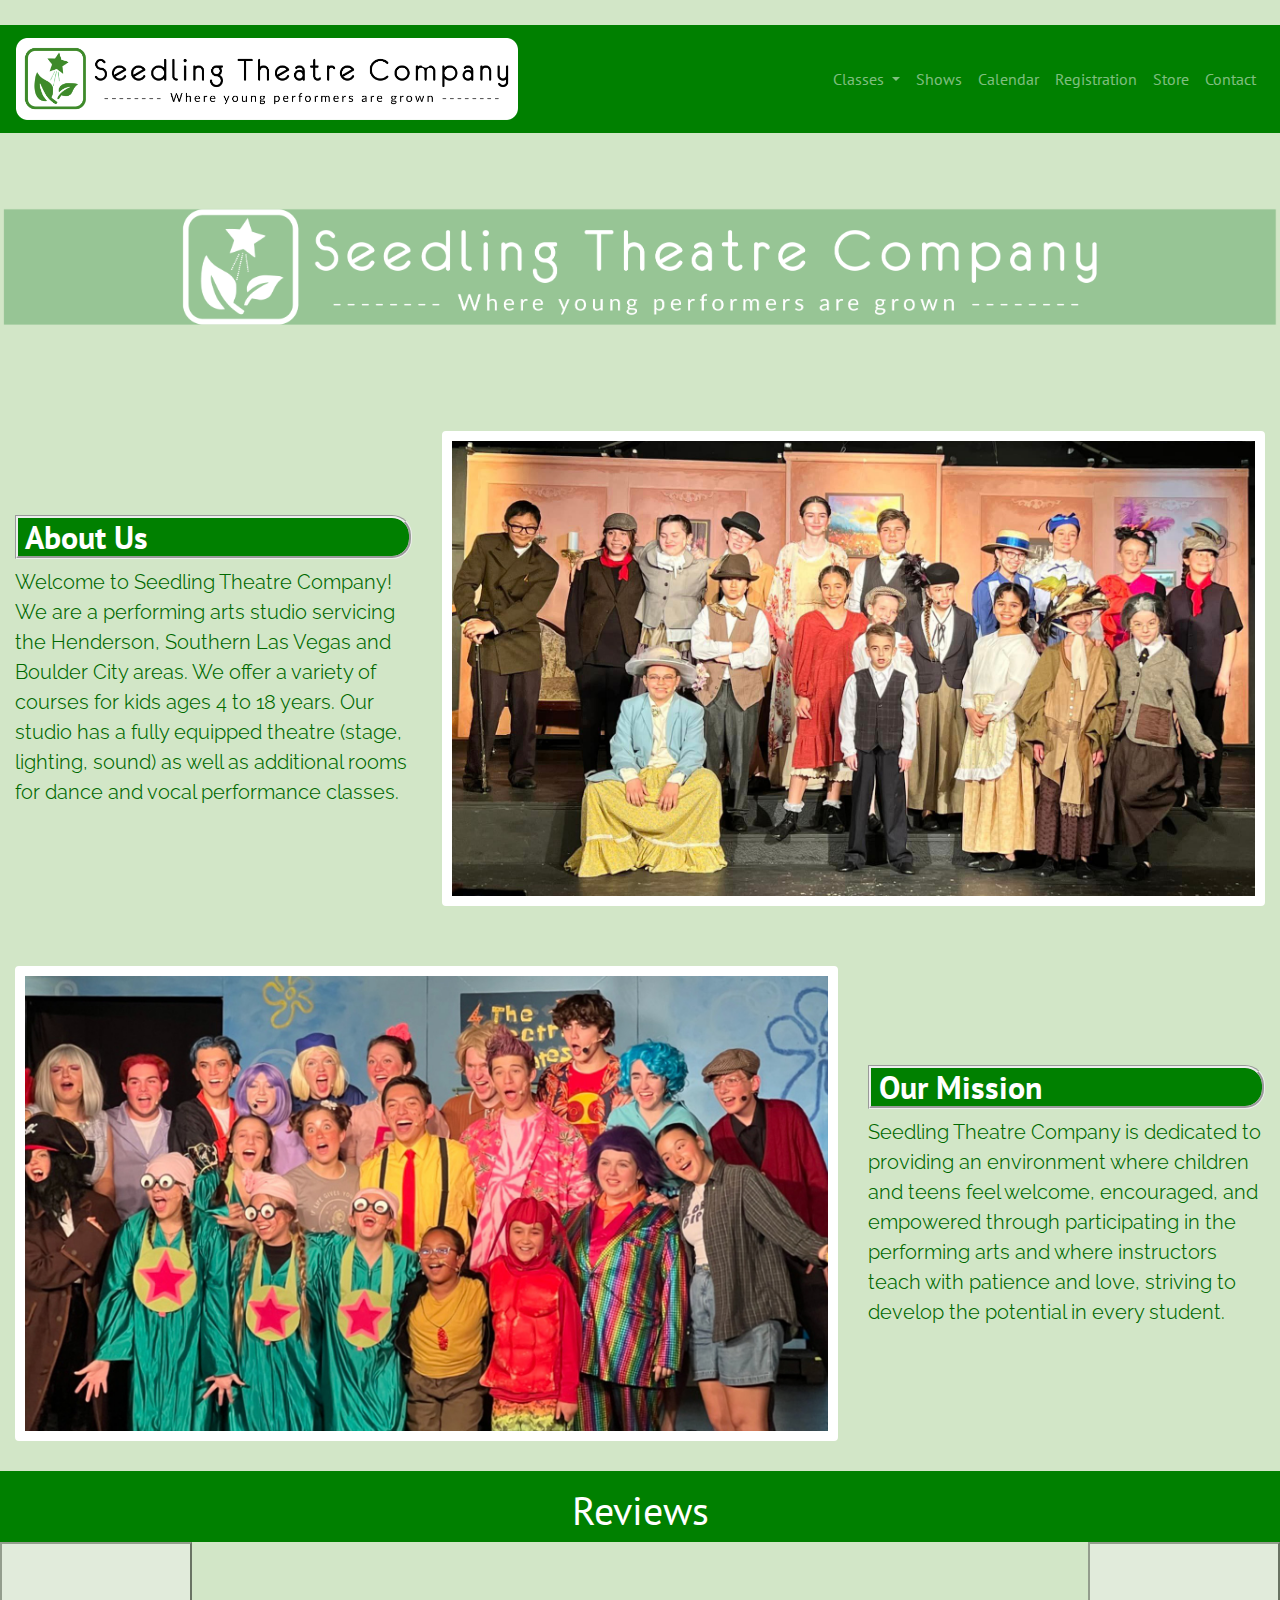
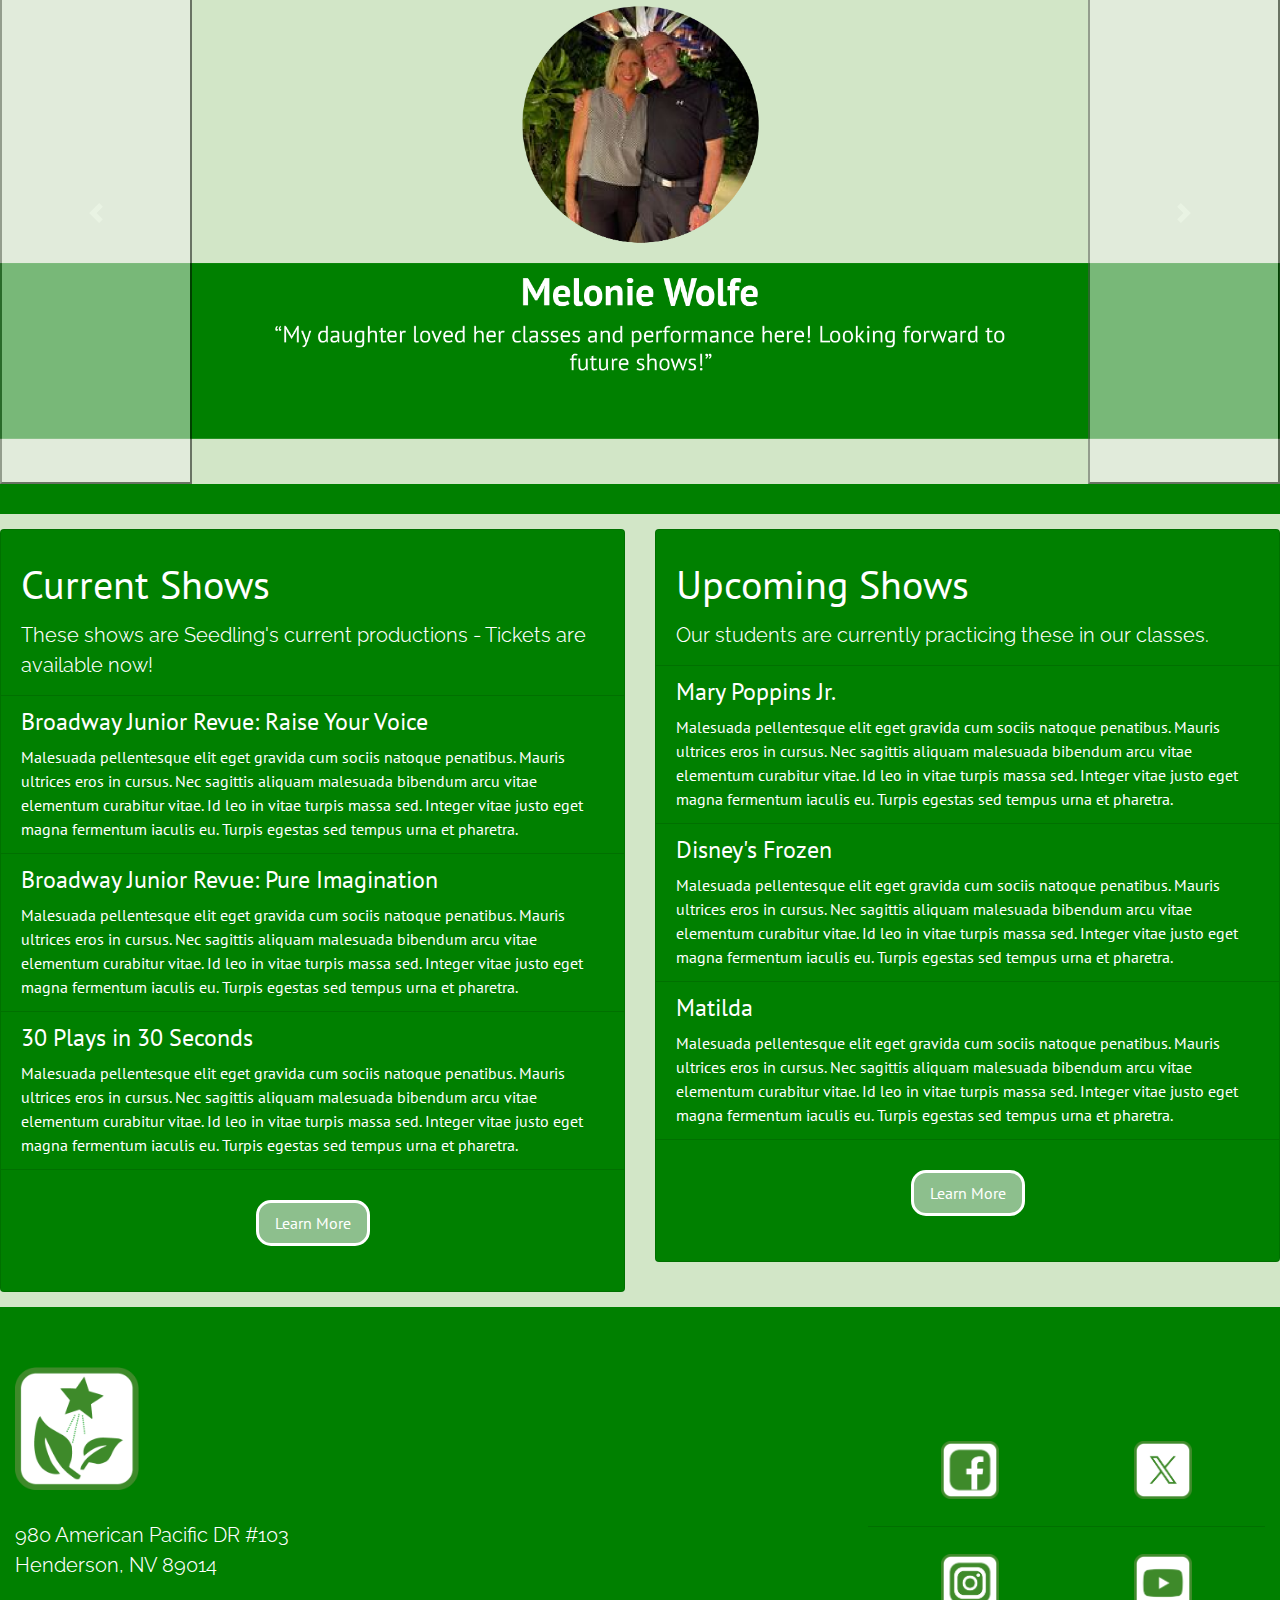
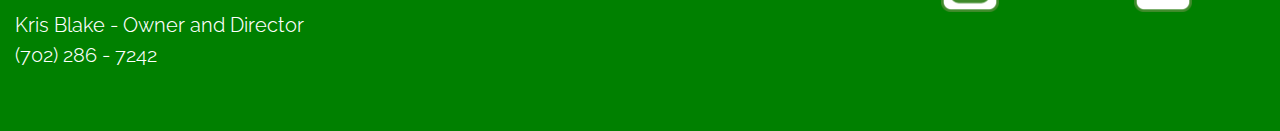
==== commit e67dae6c: "Update index.html" ====
--- a/index.html
+++ b/index.html
@@ -4,11 +4,11 @@
         <meta charset="utf-8">
         <meta name="viewport" content="width=device-width, initial-scale=1">
             <link rel="stylesheet" href="https://maxcdn.bootstrapcdn.com/bootstrap/4.5.0/css/bootstrap.min.css">
-            <link rel="stylesheet" href="../css/stylesheet.css">
+            <link rel="stylesheet" href="stylesheet.css">
             <link rel="preconnect" href="https://fonts.googleapis.com">
             <link rel="preconnect" href="https://fonts.gstatic.com" crossorigin>
             <link href="https://fonts.googleapis.com/css2?family=PT+Sans:ital,wght@0,400;0,700;1,400;1,700&family=Raleway:ital,wght@0,100..900;1,100..900&display=swap" rel="stylesheet">
-            <link rel="stylesheet" href="../css/font-awesome.min.css">
+            <link rel="stylesheet" href="font-awesome.min.css">
             <script src="https://ajax.googleapis.com/ajax/libs/jquery/3.5.1/jquery.min.js"></script>
             <script src="https://cdnjs.cloudflare.com/ajax/libs/popper.js/1.16.0/umd/popper.min.js"></script>
             <script src="https://maxcdn.bootstrapcdn.com/bootstrap/4.5.0/js/bootstrap.min.js"></script>
@@ -18,14 +18,14 @@
     <body>
 
         <nav class="navbar navbar-expand-lg navbar-dark" style="background-color: #008000; flex-wrap: nowrap">
-            <a class="navbar-brand" href="../html/index.html"><img src="../images/HeaderLogo.png" class="rounded float-left" width="65%" style="overflow: hidden !important"></a>
+            <a class="navbar-brand" href="index.html"><img src="HeaderLogo.png" class="rounded float-left" width="65%" style="overflow: hidden !important"></a>
                 <button class="navbar-toggler" type="button" data-toggle="collapse" data-target="#navbarNav" aria-controls="navbarNav" aria-expanded="false" aria-label="Toggle navigation" style="overflow: visible!important">
                     <span class="navbar-toggler-icon"></span>
                 </button>
             <div class="collapse navbar-collapse" id="navbarNav">
                 <ul class="navbar-nav">
                     <li class="nav-item dropdown">
-                        <a class="nav-link dropdown-toggle" href="../html/classes.html" id="navbarDropdownMenuLink" data-toggle="dropdown" aria-haspopup="true" aria-expanded="false" style="overflow: visible!important">
+                        <a class="nav-link dropdown-toggle" href="classes.html" id="navbarDropdownMenuLink" data-toggle="dropdown" aria-haspopup="true" aria-expanded="false" style="overflow: visible!important">
                         Classes
                         </a>
                         <div class="dropdown-menu" aria-labelledby="navbarDropdownMenuLink">
@@ -39,16 +39,16 @@
                         <a class="nav-link" href="#">Shows</a>
                     </li>
                     <li class="nav-item">
-                        <a class="nav-link" href="../html/calendar.html">Calendar</a>
-                    </li>
-                    <li class="nav-item">
-                        <a class="nav-link" href="../html/registration.html">Registration</a>
-                    </li>
-                    <li class="nav-item">
-                        <a class="nav-link" href="../html/store.html">Store</a>
-                    </li>
-                    <li class="nav-item">
-                        <a class="nav-link" href="../html/contact">Contact</a>
+                        <a class="nav-link" href="calendar.html">Calendar</a>
+                    </li>
+                    <li class="nav-item">
+                        <a class="nav-link" href="registration.html">Registration</a>
+                    </li>
+                    <li class="nav-item">
+                        <a class="nav-link" href="store.html">Store</a>
+                    </li>
+                    <li class="nav-item">
+                        <a class="nav-link" href="contact">Contact</a>
                     </li>
                 </ul>
             </div>
@@ -61,17 +61,17 @@
             
             
             <div class="row align-items-center">
-                <img src="../images/Banner.png" class="rounded mx-auto d-block" width="100%">
+                <img src="Banner.png" class="rounded mx-auto d-block" width="100%">
             </div>
             <div class="row align-items-center">
                 <div class="col-sm-4">
                     <h2>&nbsp;About Us</h2>
                     <p>Welcome to Seedling Theatre Company! We are a performing arts studio servicing the Henderson, Southern Las Vegas and Boulder City areas. We offer a variety of courses for kids ages 4 to 18 years. Our studio has a fully equipped theatre (stage, lighting, sound) as well as additional rooms for dance and vocal performance classes.</p>
                 </div>
-                <div class="col-sm-8"><img src="../images/Home1.jpg" class="rounded mx-auto d-block"></div>
+                <div class="col-sm-8"><img src="Home1.jpg" class="rounded mx-auto d-block"></div>
             </div>
             <div class="row align-items-center">
-                <div class="col-sm-8"><img src="../images/Home2.jpg" class="rounded mx-auto d-block"></div>
+                <div class="col-sm-8"><img src="Home2.jpg" class="rounded mx-auto d-block"></div>
                 <div class="col-sm-4">
                     <h2>&nbsp;Our Mission</h2>
                     <p>Seedling Theatre Company is dedicated to providing an environment where children and teens feel welcome, encouraged, and empowered through participating in the performing arts and where instructors teach with patience and love, striving to develop the potential in every student.</p>
@@ -85,13 +85,13 @@
                 <div id="carouselExampleInterval" style="width: 100%;" class="carousel slide" data-ride="carousel">
                     <div class="carousel-inner">
                         <div class="carousel-item active" data-interval="10000">
-                            <img src="../images/Testimonial1.png" class="d-block w-100" alt="...">
+                            <img src="Testimonial1.png" class="d-block w-100" alt="...">
                         </div>
                         <div class="carousel-item" data-interval="2000">
-                            <img src="../images/Testimonial2.png" class="d-block w-100" alt="...">
+                            <img src="Testimonial2.png" class="d-block w-100" alt="...">
                         </div>
                         <div class="carousel-item">
-                            <img src="../images/Testimonial3.png" class="d-block w-100" alt="...">
+                            <img src="Testimonial3.png" class="d-block w-100" alt="...">
                         </div>
                     </div>
                     <button class="carousel-control-prev" type="button" data-target="#carouselExampleInterval" data-slide="prev">
@@ -177,7 +177,7 @@
                     <div class="col" class="rounded mx-auto d-block" style="background-color: #008000;">
                         
                     <div class="card border-0">
-                        <img src="../images/FooterLogo.png" style="width: 15%">
+                        <img src="FooterLogo.png" style="width: 15%">
                         <p>
                         <br>980 American Pacific DR #103
                         <br>Henderson, NV 89014
@@ -194,14 +194,14 @@
                             <ul class="list-group list-group-flush">
                                 <li class="list-group-item">
                                     <div class="row align-items-center" style="background-color: #008000;">
-                                        <br><img src="../images/Facebook_logo.png" class="rounded mx-auto d-block" width="15%">
-                                        <br><img src="../images/X_logo.png" class="rounded mx-auto d-block" width="15%">
+                                        <br><img src="Facebook_logo.png" class="rounded mx-auto d-block" width="15%">
+                                        <br><img src="X_logo.png" class="rounded mx-auto d-block" width="15%">
                                     </div>
                                 </li>
                                 <li class="list-group-item">
                                     <div class="row align-items-center" style="background-color: #008000;">
-                                        <br><img src="../images/Instagram_logo.png" class="rounded mx-auto d-block" width="15%">
-                                        <br><img src="../images/Youtube_logo.png" class="rounded mx-auto d-block" width="15%">
+                                        <br><img src="Instagram_logo.png" class="rounded mx-auto d-block" width="15%">
+                                        <br><img src="Youtube_logo.png" class="rounded mx-auto d-block" width="15%">
                                     </div>
                                 </li>
                             </ul>
@@ -219,4 +219,4 @@
 
 
 
-</html>+</html>
--- a/stylesheet.css
+++ b/stylesheet.css
@@ -0,0 +1,555 @@
+/* My Custom CSS */
+
+// <uniquifier>: Use a unique and descriptive class name
+// <weight>: Use a value from 100 to 900
+
+.raleway-<uniquifier> {
+  font-family: "Raleway", sans-serif;
+  font-optical-sizing: auto;
+  font-weight: <weight>;
+  font-style: normal;
+}
+
+.pt-sans-regular {
+    font-family: "PT Sans", sans-serif;
+    font-weight: 400;
+    font-style: normal;
+    color: white;
+}
+
+.pt-sans-bold {
+    font-family: "PT Sans", sans-serif;
+    font-weight: 700;
+    font-style: normal;
+    color: white;
+}
+
+.pt-sans-regular-italic {
+    font-family: "PT Sans", sans-serif;
+    font-weight: 400;
+    font-style: italic;
+    color: white;
+}
+
+.pt-sans-bold-italic {
+    font-family: "PT Sans", sans-serif;
+    font-weight: 700;
+    font-style: italic;
+    color: white;
+}
+
+body {
+    background-color: #D2E6C7;
+    padding-top: 25px;
+    font-family: "PT Sans", sans-serif;
+}
+
+p {
+    font-size: 20px;
+    font-family: "Raleway", sans-serif;
+    font-optical-sizing: auto;
+    font-weight: 350;
+    font-style: normal;
+}
+
+.col-sm-4 p {
+    color: #006900;
+}
+
+p3 {
+    color: #006900;
+}
+
+container-fluid {
+}
+
+.row {
+    background-color: #D2E6C7;
+    color: #FFFFFF;
+    padding-top: 15px;
+    padding-bottom: 15px;
+
+}
+
+.row div {
+    background-color: #D2E6C7;
+    padding-top: 15px;
+    padding-bottom: 15px;
+}
+
+
+
+.p-2 {
+    width: 600px;
+}
+
+.col {
+    align-items: center;
+}
+
+.col-sm-8 img {
+    border: 10px solid #FFFFFF;
+    width: 100%;
+}
+
+h2 {
+    font-family: "PT Sans," sans-serif;
+    font-style: bold;
+    font-weight: 900;
+    background-color: #008000;
+    border-style: groove;
+    border-top-right-radius: 20px;
+    border-bottom-right-radius: 20px;
+}
+
+h3 {
+    color: #008000;
+}
+
+nav {
+    background-color: #008000;
+}
+
+#navbarNav {
+    padding-left: 20px;
+    float: right;
+}
+
+navbar-toggler {
+    float: right;
+    align-self: flex-end;
+}
+
+.navbar-nav {
+
+}
+
+.nav-item {
+    color: white;
+}
+
+.container-fluid a {
+    color: white;
+    border-radius: 15px;
+    border-style: solid;
+    background-color: #8DBF8D;
+    text-align: center;
+    display: flex;
+}
+
+.container-fluid a:hover {
+    color: #8DBF8D;
+    border-radius: 15px;
+    border-style: solid;
+    background-color: white;
+}
+
+.footer {
+    background-color: #008000;
+    
+}
+
+.def-number-input {
+    display: inline-flex;
+    width: 80px;
+    height: 60px;
+    background-color: #9f9f9f;
+    &, & * {
+        box-sizing: border-box;
+    }
+}
+
+.card {
+    background-color: #008000!important;
+    padding-top: 15px;
+    padding-bottom: 15px;
+    margin: auto;
+}
+
+.card-body {
+    background-color: #008000!important;
+}
+
+
+.card-body ul {
+    background-color: #008000!important;
+}
+
+.card-body ul li {
+    background-color: #008000!important;
+}
+
+.list-group-item {
+    background-color: #008000;
+}
+
+
+.grid-list {
+  display: grid;
+  grid-template-columns: repeat(4, 1fr);
+}
+
+
+
+
+
+
+
+
+
+
+
+
+
+
+
+
+
+
+
+
+
+
+
+
+
+
+
+
+
+#cal .date-sticky {
+  position: sticky;
+  top: 185px;
+  z-index: 99;
+}
+
+@media (min-width: 576px) {
+  #cal .date-sticky {
+    top: 94px;
+  }
+}
+
+@media (min-width: 992px) {
+  #cal .date-sticky {
+    top: 183px;
+  }
+}
+
+#cal .days-sticky {
+  position: sticky;
+  z-index: 10;
+  top: 150px;
+}
+
+@media (min-width: 992px) {
+  #cal .days-sticky {
+    position: sticky;
+    z-index: 10;
+    top: 241px;
+  }
+}
+
+#cal {
+  line-height: 1.5;
+}
+
+@media (min-width: 768px) {
+  #cal {
+    position: relative;
+    padding: 0;
+    left: 4px;
+    width: 100%;
+  }
+}
+
+@media (min-width: 768px) {
+  #cal .seven-cols .col-md-1, .seven-cols .col-sm-1, .seven-cols .col-lg-1 {
+    width: 100%;
+    max-width: 14.285714285714285714285714285714% !important;
+    flex: none !important;
+  }
+}
+
+@media (min-width: 992px) {
+  #cal .seven-cols .col-md-1, .seven-cols .col-sm-1, .seven-cols .col-lg-1 {
+    width: 14.285714285714285714285714285714%;
+  }
+}
+
+@media (min-width: 1200px) {
+  #cal .seven-cols .col-md-1, .seven-cols .col-sm-1, .seven-cols .col-lg-1 {
+    width: 14.285714285714285714285714285714%;
+  }
+}
+
+#cal .date-cont {
+  background: #008000;
+  height: calc(30px + 4vw);
+    padding-bottom: 150px
+}
+
+@media (min-width: 992px) {
+  #cal .date-cont {
+
+    height: 56px;
+
+    outline: solid .5px #343A40;
+  }
+}
+
+#cal .day-blank {
+  border: solid 1px black;
+  background: #ebebeb;
+  margin: -1px 0 0 -1px;
+  min-height: 100%;
+}
+
+#cal .date {
+  font-size: 22px;
+  font-weight: 700;
+  background: rgb(220,220,220);
+  padding-left: 6px;
+  margin-bottom: 0;
+}
+
+@media (min-width: 768px) {
+  #cal .date {
+    font-size: 22px;
+    font-weight: 700;
+    background: rgb(220,220,220);
+    padding-left: 6px;
+    margin-bottom: 0;
+  }
+}
+
+@media (min-width: 768px) {
+  #cal .date {
+    margin-bottom: 3px;
+  }
+}
+
+#cal .day {
+    border: solid 1px black;
+    margin: -1px 0 0 -1px;
+    min-height: 100%;
+    padding: 0;
+}
+
+#cal .days p {
+    font-size: 17px;
+    font-weight: 700;
+    color: white;
+    margin-bottom: 0;
+    padding: 8px 0 7px 0;
+    background: rgb(88,88,88);
+}
+
+#cal .bg-week1 {
+    background-color: #008000;
+    font-family: "PT Sans", sans-serif;
+}
+
+#cal .bg-week2 {
+    background-color: #c2e8b8;
+    font-family: "PT Sans", sans-serif;
+}
+
+#cal .bg-week3 {
+    background-color: #008000;
+    font-family: "PT Sans", sans-serif;
+}
+
+#cal .bg-week4 {
+    background-color: #c2e8b8;
+    font-family: "PT Sans", sans-serif;
+}
+
+#cal .bg-week5 {
+    background-color: #008000;
+    font-family: "PT Sans", sans-serif;
+}
+
+#cal .bg-events {
+    background: rgb(255,255,255);
+    font-family: "PT Sans", sans-serif;
+}
+
+#cal .bg-closed {
+    background: #e8e8e8;
+}
+
+@media (min-width: 768px) {
+  #cal .bg-events {
+    min-height: 135px;
+      font-family: "PT Sans", sans-serif;
+  }
+}
+
+#cal .event {
+    font-size: 16px;
+    margin: 5px;
+    padding: 4px 5px;
+    text-align: center;
+    overflow: visible;
+    border-radius: 5px;
+    overflow: hidden;
+    text-overflow: ellipsis;
+    line-height: 1.3;
+    font-family: "PT Sans", sans-serif;
+}
+
+@media (min-width: 768px) {
+  #cal .event {
+    font-size: 13px;
+  }
+}
+
+@media (min-width: 992px) {
+  #cal .event {
+    font-size: 14px;
+  }
+}
+
+@media (min-width: 1200px) {
+  #cal .event {
+    font-size: 16px;
+  }
+}
+
+#cal .event-spec {
+  font-size: 18px;
+  font-weight: 700;
+  line-height: 1.2;
+  border-radius: 5px;
+  margin: 6px;
+  padding: 4px;
+}
+
+@media (min-width: 768px) {
+  #cal .ext-next; {
+    content: " ";
+    display: block;
+    position: absolute;
+    top: 38px;
+    right: -11px;
+    background-color: inherit;
+    z-index: 2;
+    padding: 4px 8px;
+    white-space: pre;
+  }
+}
+
+@media (min-width: 768px) {
+  #cal .ext-prev:before {
+    content: " ";
+    display: block;
+    position: absolute;
+    top: 38px;
+    left: -11px;
+    background-color: inherit;
+    z-index: 2;
+    padding: 4px 8px;
+    white-space: pre;
+  }
+}
+
+#year {
+  position: relative;
+  font-size: calc(8px + 3vw);
+  width: 100%;
+  white-space: nowrap;
+  /*top: .3vw;*/
+}
+
+@media (min-width: 576px) {
+  #year {
+    font-size: 28px;
+    top: 0px;
+  }
+}
+
+#cal .special-date {
+  padding: 12px;
+  color: white;
+  background: #ff0000;
+  border-radius: 4px;
+  font-size: 40px;
+  font-weight: 700;
+  line-height: 26px;
+  width: 70px;
+}
+
+#cal .special-dates {
+  padding: 12px;
+  color: white;
+  background: #ff0000;
+  border-radius: 4px;
+  font-size: 40px;
+  font-weight: 700;
+  line-height: 26px;
+  width: 140px;
+}
+
+#cal .border-bot {
+  border-bottom: solid 15px rgba(0,0,0,0.1);
+}
+
+#cal h2, .h2 {
+  font-size: calc(22px + 1.1vw);
+  font-weight: 800;
+}
+
+@media screen and (min-width:1600px) {
+  #cal h2, .h2 {
+    font-size: 40px;
+  }
+}
+
+#cal h4, .h4 {
+  font-size: calc(16px + .9vw);
+  font-weight: 800;
+}
+
+@media screen and (min-width:1600px) {
+  #cal h4, .h4 {
+    font-size: 30px;
+  }
+}
+
+#cal h5, .h5 {
+  font-size: calc(12px + .8vw);
+  font-weight: 600;
+}
+
+@media screen and (min-width:1600px) {
+  #cal h5, .h5 {
+    font-size: 24px;
+  }
+}
+
+#cal a {
+  text-decoration: none;
+  transition: all .3s;
+}
+
+.se {
+  scroll-margin: 220px;
+}
+
+@media (min-width: 576px) {
+  .se {
+    scroll-margin: 160px;
+  }
+}
+
+@media (min-width: 768px) {
+  .se {
+    scroll-margin: 200px;
+  }
+}
+
+@media (min-width: 992px) {
+  .se {
+    scroll-margin: 290px;
+  }
+}
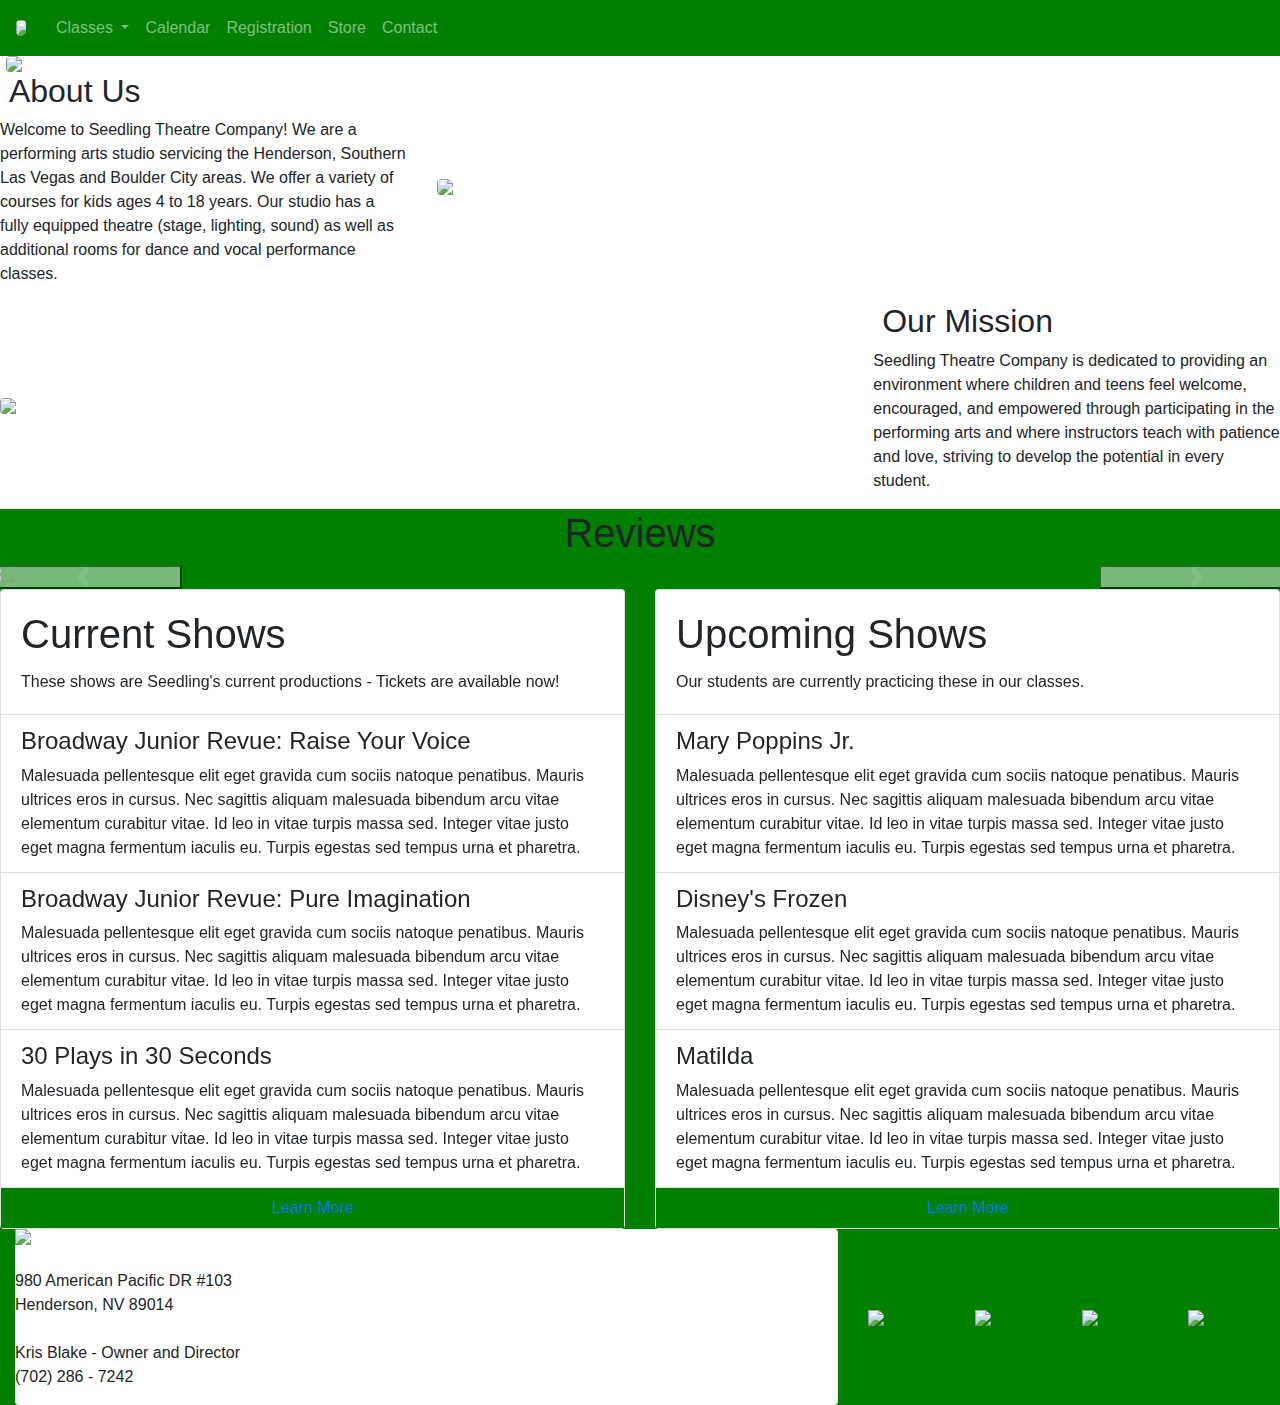
==== commit b48e99c3: "Add files via upload" ====
--- a/index.html
+++ b/index.html
@@ -4,11 +4,11 @@
         <meta charset="utf-8">
         <meta name="viewport" content="width=device-width, initial-scale=1">
             <link rel="stylesheet" href="https://maxcdn.bootstrapcdn.com/bootstrap/4.5.0/css/bootstrap.min.css">
-            <link rel="stylesheet" href="stylesheet.css">
+            <link rel="stylesheet" href="../css/stylesheet.css">
             <link rel="preconnect" href="https://fonts.googleapis.com">
             <link rel="preconnect" href="https://fonts.gstatic.com" crossorigin>
             <link href="https://fonts.googleapis.com/css2?family=PT+Sans:ital,wght@0,400;0,700;1,400;1,700&family=Raleway:ital,wght@0,100..900;1,100..900&display=swap" rel="stylesheet">
-            <link rel="stylesheet" href="font-awesome.min.css">
+            <link rel="stylesheet" href="../css/font-awesome.min.css">
             <script src="https://ajax.googleapis.com/ajax/libs/jquery/3.5.1/jquery.min.js"></script>
             <script src="https://cdnjs.cloudflare.com/ajax/libs/popper.js/1.16.0/umd/popper.min.js"></script>
             <script src="https://maxcdn.bootstrapcdn.com/bootstrap/4.5.0/js/bootstrap.min.js"></script>
@@ -18,37 +18,35 @@
     <body>
 
         <nav class="navbar navbar-expand-lg navbar-dark" style="background-color: #008000; flex-wrap: nowrap">
-            <a class="navbar-brand" href="index.html"><img src="HeaderLogo.png" class="rounded float-left" width="65%" style="overflow: hidden !important"></a>
+            <a class="navbar-brand" href="../html/index.html"><img src="../images/HeaderLogo.png" class="rounded float-left" width="65%" style="overflow: hidden !important"></a>
                 <button class="navbar-toggler" type="button" data-toggle="collapse" data-target="#navbarNav" aria-controls="navbarNav" aria-expanded="false" aria-label="Toggle navigation" style="overflow: visible!important">
                     <span class="navbar-toggler-icon"></span>
                 </button>
             <div class="collapse navbar-collapse" id="navbarNav">
                 <ul class="navbar-nav">
                     <li class="nav-item dropdown">
-                        <a class="nav-link dropdown-toggle" href="classes.html" id="navbarDropdownMenuLink" data-toggle="dropdown" aria-haspopup="true" aria-expanded="false" style="overflow: visible!important">
+                        <a class="nav-link dropdown-toggle" href="../html/classes.html" id="navbarDropdownMenuLink" data-toggle="dropdown" aria-haspopup="true" aria-expanded="false" style="overflow: visible!important">
                         Classes
                         </a>
                         <div class="dropdown-menu" aria-labelledby="navbarDropdownMenuLink">
-                        <a class="dropdown-item" href="#">Musical Theatre</a>
-                        <a class="dropdown-item" href="#">Acting</a>
-                        <a class="dropdown-item" href="#">Vocal Performance</a>
-                        <a class="dropdown-item" href="#">Summer Camps</a>
-                        </div>
-                    </li>
-                    <li class="nav-item">
-                        <a class="nav-link" href="#">Shows</a>
-                    </li>
-                    <li class="nav-item">
-                        <a class="nav-link" href="calendar.html">Calendar</a>
-                    </li>
-                    <li class="nav-item">
-                        <a class="nav-link" href="registration.html">Registration</a>
-                    </li>
-                    <li class="nav-item">
-                        <a class="nav-link" href="store.html">Store</a>
-                    </li>
-                    <li class="nav-item">
-                        <a class="nav-link" href="contact">Contact</a>
+                        <a class="dropdown-item" href="../html/classes.html">Class Overview</a>
+                        <a class="dropdown-item" href="../html/classes.html#Section1">Musical Theatre</a>
+                        <a class="dropdown-item" href="../html/classes.html#Section2">Acting</a>
+                        <a class="dropdown-item" href="../html/classes.html#Section3">Vocal Performance</a>
+                        <a class="dropdown-item" href="../html/classes.html">Summer Camps</a>
+                        </div>
+                    </li>
+                    <li class="nav-item">
+                        <a class="nav-link" href="../html/calendar.html">Calendar</a>
+                    </li>
+                    <li class="nav-item">
+                        <a class="nav-link" href="../html/registration.html">Registration</a>
+                    </li>
+                    <li class="nav-item">
+                        <a class="nav-link" href="../html/store.html">Store</a>
+                    </li>
+                    <li class="nav-item">
+                        <a class="nav-link" href="../html/contact.html">Contact</a>
                     </li>
                 </ul>
             </div>
@@ -58,20 +56,20 @@
         
         
         <div class="container-fluid">
-            
-            
-            <div class="row align-items-center">
-                <img src="Banner.png" class="rounded mx-auto d-block" width="100%">
-            </div>
+            <div class="row align-items-center" class="rounded mx-auto d-block">
+                    <img src="../images/HomeGif.gif" class="rounded mx-auto d-block" width="99%">
+                </div>
+            </div>
+            
             <div class="row align-items-center">
                 <div class="col-sm-4">
                     <h2>&nbsp;About Us</h2>
                     <p>Welcome to Seedling Theatre Company! We are a performing arts studio servicing the Henderson, Southern Las Vegas and Boulder City areas. We offer a variety of courses for kids ages 4 to 18 years. Our studio has a fully equipped theatre (stage, lighting, sound) as well as additional rooms for dance and vocal performance classes.</p>
                 </div>
-                <div class="col-sm-8"><img src="Home1.jpg" class="rounded mx-auto d-block"></div>
+                <div class="col-sm-8"><img src="../images/Home1.jpg" class="rounded mx-auto d-block"></div>
             </div>
             <div class="row align-items-center">
-                <div class="col-sm-8"><img src="Home2.jpg" class="rounded mx-auto d-block"></div>
+                <div class="col-sm-8"><img src="../images/Home2.jpg" class="rounded mx-auto d-block"></div>
                 <div class="col-sm-4">
                     <h2>&nbsp;Our Mission</h2>
                     <p>Seedling Theatre Company is dedicated to providing an environment where children and teens feel welcome, encouraged, and empowered through participating in the performing arts and where instructors teach with patience and love, striving to develop the potential in every student.</p>
@@ -85,13 +83,13 @@
                 <div id="carouselExampleInterval" style="width: 100%;" class="carousel slide" data-ride="carousel">
                     <div class="carousel-inner">
                         <div class="carousel-item active" data-interval="10000">
-                            <img src="Testimonial1.png" class="d-block w-100" alt="...">
+                            <img src="../images/Testimonial1.png" class="d-block w-100" alt="...">
                         </div>
                         <div class="carousel-item" data-interval="2000">
-                            <img src="Testimonial2.png" class="d-block w-100" alt="...">
+                            <img src="../images/Testimonial2.png" class="d-block w-100" alt="...">
                         </div>
                         <div class="carousel-item">
-                            <img src="Testimonial3.png" class="d-block w-100" alt="...">
+                            <img src="../images/Testimonial3.png" class="d-block w-100" alt="...">
                         </div>
                     </div>
                     <button class="carousel-control-prev" type="button" data-target="#carouselExampleInterval" data-slide="prev">
@@ -131,7 +129,7 @@
                     </ul>
                     <div class="container-fluid" style="background-color: #008000;">
                     <div class="col d-flex justify-content-center" style="background-color: #008000;">
-                        <a class="nav-link" href="#">Learn More</a>
+                        <a class="nav-link" href="../html/store.html">Learn More</a>
                     </div>
                     </div>
                 </div>
@@ -160,7 +158,7 @@
                     </ul>
                     <div class="container-fluid" style="background-color: #008000;">
                     <div class="col d-flex justify-content-center" style="background-color: #008000;">
-                        <a class="nav-link" href="#">Learn More</a>
+                        <a class="nav-link" href="../html/classes.html">Learn More</a>
                     </div>
                     </div>
                 </div>
@@ -177,7 +175,7 @@
                     <div class="col" class="rounded mx-auto d-block" style="background-color: #008000;">
                         
                     <div class="card border-0">
-                        <img src="FooterLogo.png" style="width: 15%">
+                        <img src="../images/FooterLogo.png" style="width: 15%">
                         <p>
                         <br>980 American Pacific DR #103
                         <br>Henderson, NV 89014
@@ -190,23 +188,20 @@
                     
 
                     <div class="col-sm-4" style="background-color: #008000;">
-                        <div class="card border-0">
-                            <ul class="list-group list-group-flush">
-                                <li class="list-group-item">
-                                    <div class="row align-items-center" style="background-color: #008000;">
-                                        <br><img src="Facebook_logo.png" class="rounded mx-auto d-block" width="15%">
-                                        <br><img src="X_logo.png" class="rounded mx-auto d-block" width="15%">
-                                    </div>
-                                </li>
-                                <li class="list-group-item">
-                                    <div class="row align-items-center" style="background-color: #008000;">
-                                        <br><img src="Instagram_logo.png" class="rounded mx-auto d-block" width="15%">
-                                        <br><img src="Youtube_logo.png" class="rounded mx-auto d-block" width="15%">
-                                    </div>
-                                </li>
-                            </ul>
-                        </div>
-
+                        <div class="row" style="background-color: #008000;">
+                            <div class="col-sm-3" style="background-color: #008000;">
+                                <a href="https://www.facebook.com/seedlingkids00" target="_blank"><img src="../images/Facebook_logo.png" width="100%"></a>
+                            </div>
+                            <div class="col-sm-3" style="background-color: #008000;">
+                                <a href="https://twitter.com/seedlingkids" target="_blank"><img src="../images/X_logo.png" width="100%"></a>
+                            </div>
+                            <div class="col-sm-3" style="background-color: #008000;">
+                                <a href="https://www.instagram.com/seedlingtheatre/" target="_blank"><img src="../images/Instagram_logo.png" width="100%"></a>
+                            </div>
+                            <div class="col-sm-3" style="background-color: #008000;">
+                                <a href="https://www.youtube.com/channel/UC9doaOLZjoZwspJDaQ4ZDIw" target="_blank"><img src="../images/Youtube_logo.png" width="100%"></a>
+                            </div>
+                        </div>
                     </div>
                 </div>
             </div>
@@ -219,4 +214,4 @@
 
 
 
-</html>
+</html>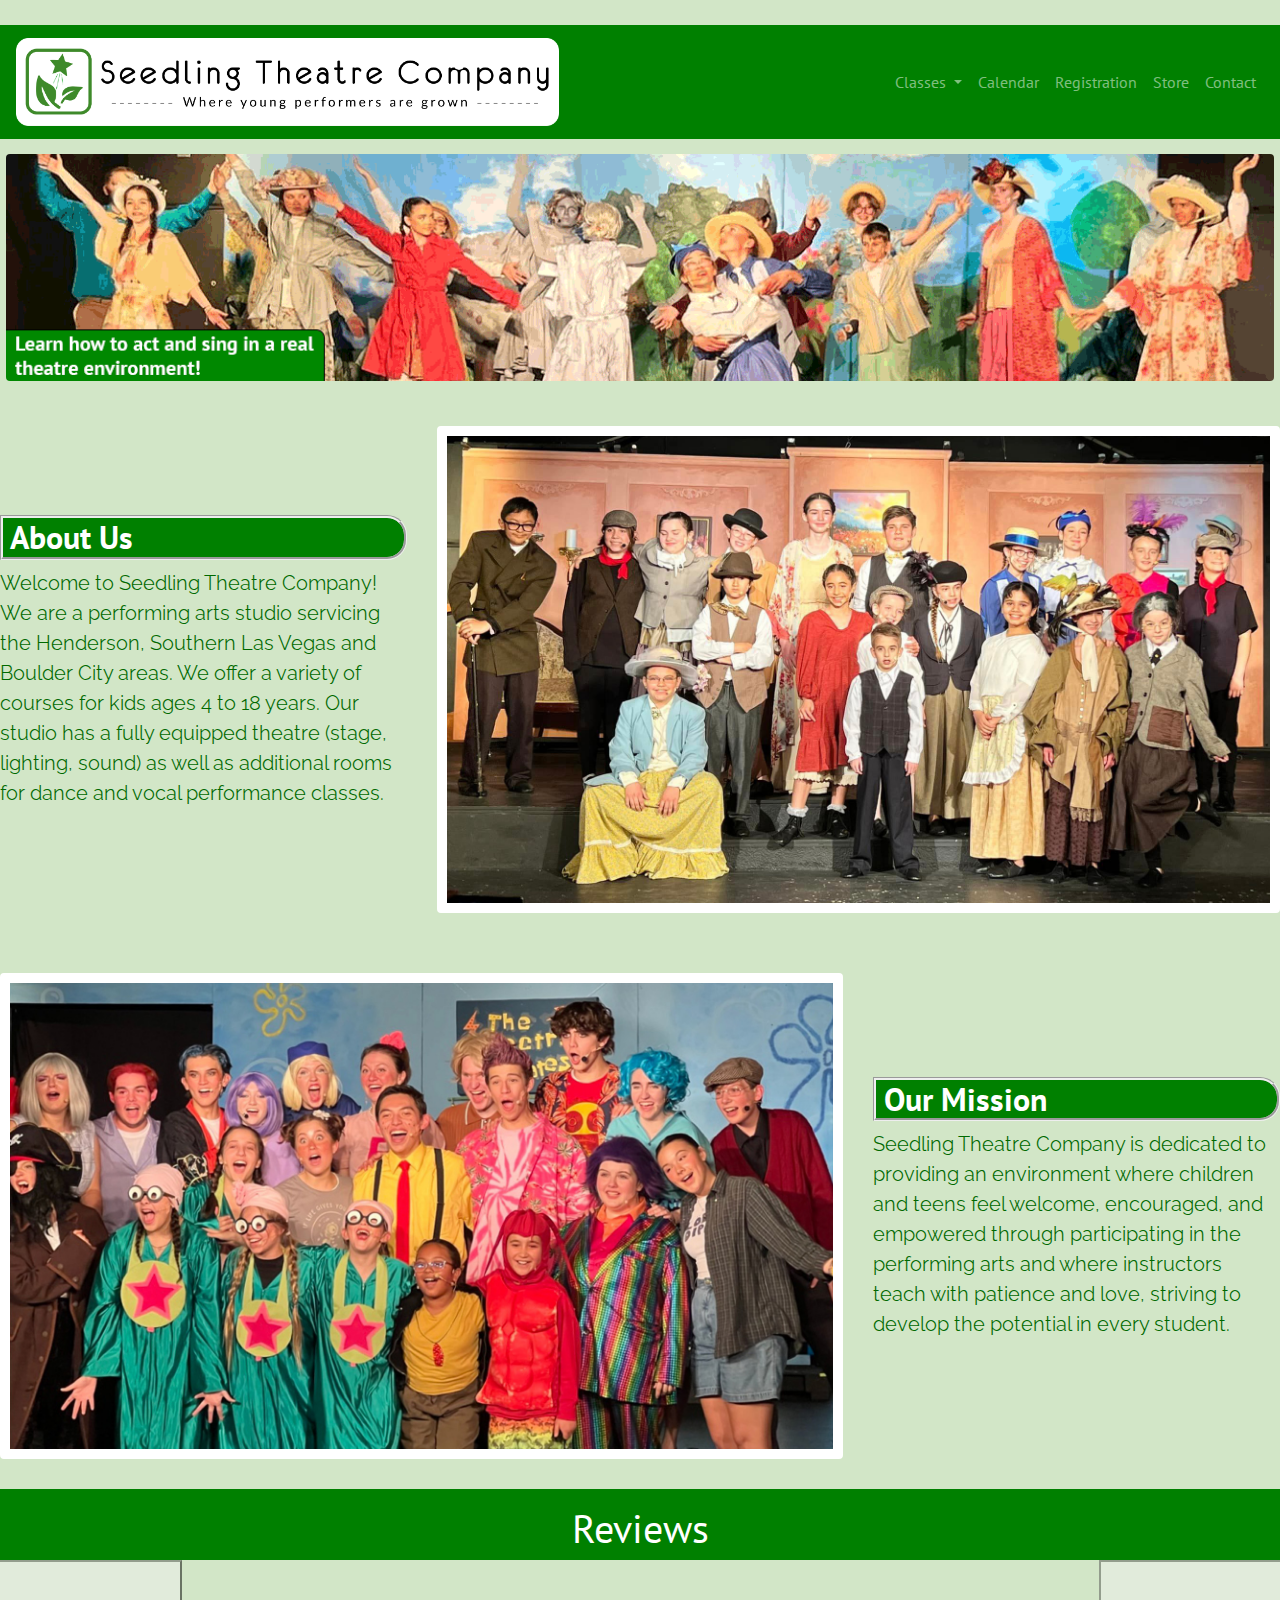
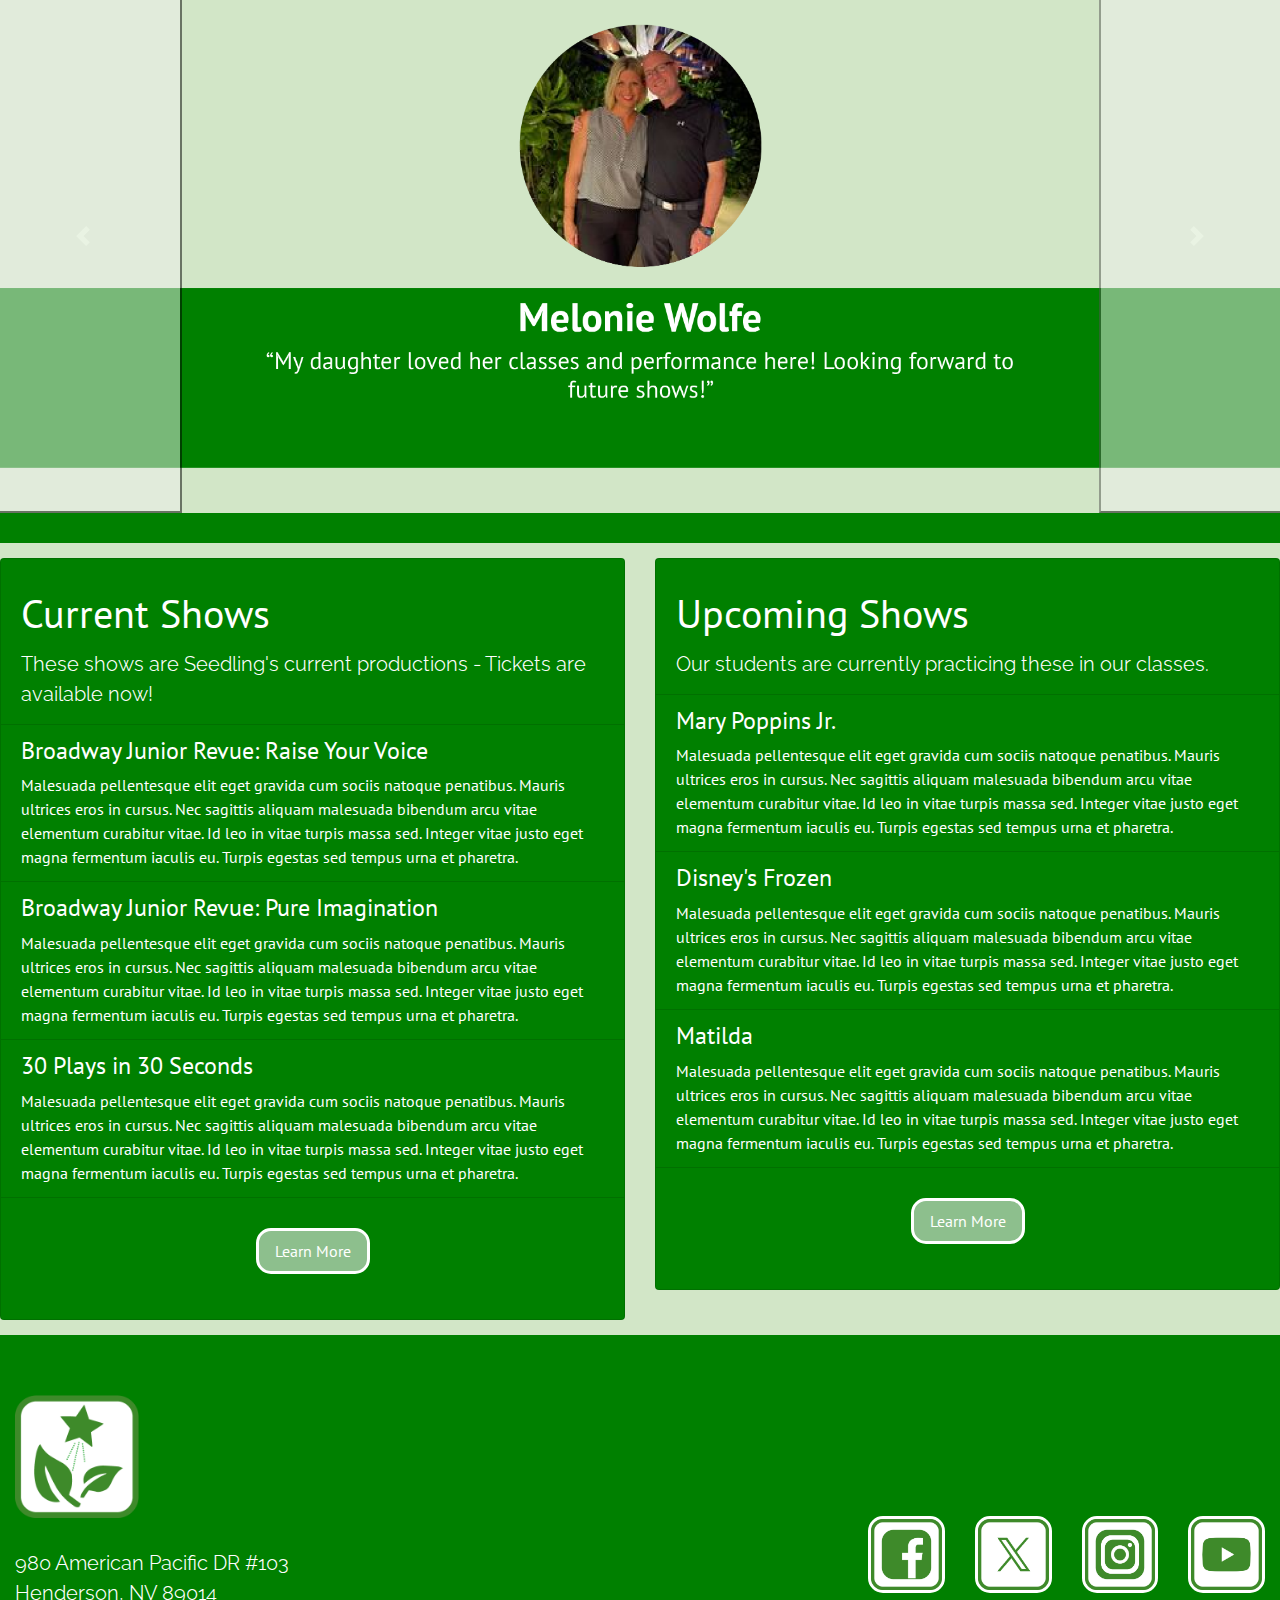
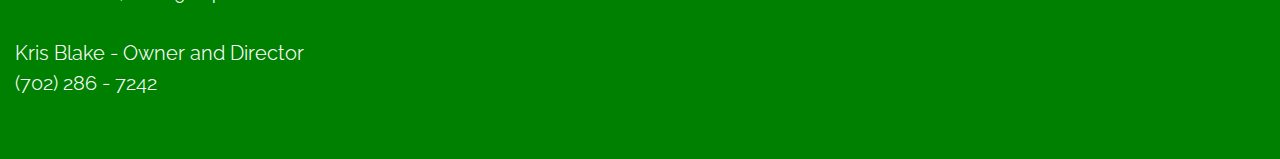
==== commit c72f3200: "Update index.html" ====
--- a/index.html
+++ b/index.html
@@ -4,11 +4,11 @@
         <meta charset="utf-8">
         <meta name="viewport" content="width=device-width, initial-scale=1">
             <link rel="stylesheet" href="https://maxcdn.bootstrapcdn.com/bootstrap/4.5.0/css/bootstrap.min.css">
-            <link rel="stylesheet" href="../css/stylesheet.css">
+            <link rel="stylesheet" href="stylesheet.css">
             <link rel="preconnect" href="https://fonts.googleapis.com">
             <link rel="preconnect" href="https://fonts.gstatic.com" crossorigin>
             <link href="https://fonts.googleapis.com/css2?family=PT+Sans:ital,wght@0,400;0,700;1,400;1,700&family=Raleway:ital,wght@0,100..900;1,100..900&display=swap" rel="stylesheet">
-            <link rel="stylesheet" href="../css/font-awesome.min.css">
+            <link rel="stylesheet" href="font-awesome.min.css">
             <script src="https://ajax.googleapis.com/ajax/libs/jquery/3.5.1/jquery.min.js"></script>
             <script src="https://cdnjs.cloudflare.com/ajax/libs/popper.js/1.16.0/umd/popper.min.js"></script>
             <script src="https://maxcdn.bootstrapcdn.com/bootstrap/4.5.0/js/bootstrap.min.js"></script>
@@ -18,35 +18,35 @@
     <body>
 
         <nav class="navbar navbar-expand-lg navbar-dark" style="background-color: #008000; flex-wrap: nowrap">
-            <a class="navbar-brand" href="../html/index.html"><img src="../images/HeaderLogo.png" class="rounded float-left" width="65%" style="overflow: hidden !important"></a>
+            <a class="navbar-brand" href="index.html"><img src="HeaderLogo.png" class="rounded float-left" width="65%" style="overflow: hidden !important"></a>
                 <button class="navbar-toggler" type="button" data-toggle="collapse" data-target="#navbarNav" aria-controls="navbarNav" aria-expanded="false" aria-label="Toggle navigation" style="overflow: visible!important">
                     <span class="navbar-toggler-icon"></span>
                 </button>
             <div class="collapse navbar-collapse" id="navbarNav">
                 <ul class="navbar-nav">
                     <li class="nav-item dropdown">
-                        <a class="nav-link dropdown-toggle" href="../html/classes.html" id="navbarDropdownMenuLink" data-toggle="dropdown" aria-haspopup="true" aria-expanded="false" style="overflow: visible!important">
+                        <a class="nav-link dropdown-toggle" href="classes.html" id="navbarDropdownMenuLink" data-toggle="dropdown" aria-haspopup="true" aria-expanded="false" style="overflow: visible!important">
                         Classes
                         </a>
                         <div class="dropdown-menu" aria-labelledby="navbarDropdownMenuLink">
-                        <a class="dropdown-item" href="../html/classes.html">Class Overview</a>
-                        <a class="dropdown-item" href="../html/classes.html#Section1">Musical Theatre</a>
-                        <a class="dropdown-item" href="../html/classes.html#Section2">Acting</a>
-                        <a class="dropdown-item" href="../html/classes.html#Section3">Vocal Performance</a>
-                        <a class="dropdown-item" href="../html/classes.html">Summer Camps</a>
-                        </div>
-                    </li>
-                    <li class="nav-item">
-                        <a class="nav-link" href="../html/calendar.html">Calendar</a>
-                    </li>
-                    <li class="nav-item">
-                        <a class="nav-link" href="../html/registration.html">Registration</a>
-                    </li>
-                    <li class="nav-item">
-                        <a class="nav-link" href="../html/store.html">Store</a>
-                    </li>
-                    <li class="nav-item">
-                        <a class="nav-link" href="../html/contact.html">Contact</a>
+                        <a class="dropdown-item" href="classes.html">Class Overview</a>
+                        <a class="dropdown-item" href="classes.html#Section1">Musical Theatre</a>
+                        <a class="dropdown-item" href="classes.html#Section2">Acting</a>
+                        <a class="dropdown-item" href="classes.html#Section3">Vocal Performance</a>
+                        <a class="dropdown-item" href="classes.html">Summer Camps</a>
+                        </div>
+                    </li>
+                    <li class="nav-item">
+                        <a class="nav-link" href="calendar.html">Calendar</a>
+                    </li>
+                    <li class="nav-item">
+                        <a class="nav-link" href="registration.html">Registration</a>
+                    </li>
+                    <li class="nav-item">
+                        <a class="nav-link" href="store.html">Store</a>
+                    </li>
+                    <li class="nav-item">
+                        <a class="nav-link" href="contact.html">Contact</a>
                     </li>
                 </ul>
             </div>
@@ -57,7 +57,7 @@
         
         <div class="container-fluid">
             <div class="row align-items-center" class="rounded mx-auto d-block">
-                    <img src="../images/HomeGif.gif" class="rounded mx-auto d-block" width="99%">
+                    <img src="HomeGif.gif" class="rounded mx-auto d-block" width="99%">
                 </div>
             </div>
             
@@ -66,10 +66,10 @@
                     <h2>&nbsp;About Us</h2>
                     <p>Welcome to Seedling Theatre Company! We are a performing arts studio servicing the Henderson, Southern Las Vegas and Boulder City areas. We offer a variety of courses for kids ages 4 to 18 years. Our studio has a fully equipped theatre (stage, lighting, sound) as well as additional rooms for dance and vocal performance classes.</p>
                 </div>
-                <div class="col-sm-8"><img src="../images/Home1.jpg" class="rounded mx-auto d-block"></div>
+                <div class="col-sm-8"><img src="Home1.jpg" class="rounded mx-auto d-block"></div>
             </div>
             <div class="row align-items-center">
-                <div class="col-sm-8"><img src="../images/Home2.jpg" class="rounded mx-auto d-block"></div>
+                <div class="col-sm-8"><img src="Home2.jpg" class="rounded mx-auto d-block"></div>
                 <div class="col-sm-4">
                     <h2>&nbsp;Our Mission</h2>
                     <p>Seedling Theatre Company is dedicated to providing an environment where children and teens feel welcome, encouraged, and empowered through participating in the performing arts and where instructors teach with patience and love, striving to develop the potential in every student.</p>
@@ -83,13 +83,13 @@
                 <div id="carouselExampleInterval" style="width: 100%;" class="carousel slide" data-ride="carousel">
                     <div class="carousel-inner">
                         <div class="carousel-item active" data-interval="10000">
-                            <img src="../images/Testimonial1.png" class="d-block w-100" alt="...">
+                            <img src="Testimonial1.png" class="d-block w-100" alt="...">
                         </div>
                         <div class="carousel-item" data-interval="2000">
-                            <img src="../images/Testimonial2.png" class="d-block w-100" alt="...">
+                            <img src="Testimonial2.png" class="d-block w-100" alt="...">
                         </div>
                         <div class="carousel-item">
-                            <img src="../images/Testimonial3.png" class="d-block w-100" alt="...">
+                            <img src="Testimonial3.png" class="d-block w-100" alt="...">
                         </div>
                     </div>
                     <button class="carousel-control-prev" type="button" data-target="#carouselExampleInterval" data-slide="prev">
@@ -129,7 +129,7 @@
                     </ul>
                     <div class="container-fluid" style="background-color: #008000;">
                     <div class="col d-flex justify-content-center" style="background-color: #008000;">
-                        <a class="nav-link" href="../html/store.html">Learn More</a>
+                        <a class="nav-link" href="store.html">Learn More</a>
                     </div>
                     </div>
                 </div>
@@ -158,7 +158,7 @@
                     </ul>
                     <div class="container-fluid" style="background-color: #008000;">
                     <div class="col d-flex justify-content-center" style="background-color: #008000;">
-                        <a class="nav-link" href="../html/classes.html">Learn More</a>
+                        <a class="nav-link" href="classes.html">Learn More</a>
                     </div>
                     </div>
                 </div>
@@ -175,7 +175,7 @@
                     <div class="col" class="rounded mx-auto d-block" style="background-color: #008000;">
                         
                     <div class="card border-0">
-                        <img src="../images/FooterLogo.png" style="width: 15%">
+                        <img src="FooterLogo.png" style="width: 15%">
                         <p>
                         <br>980 American Pacific DR #103
                         <br>Henderson, NV 89014
@@ -190,16 +190,16 @@
                     <div class="col-sm-4" style="background-color: #008000;">
                         <div class="row" style="background-color: #008000;">
                             <div class="col-sm-3" style="background-color: #008000;">
-                                <a href="https://www.facebook.com/seedlingkids00" target="_blank"><img src="../images/Facebook_logo.png" width="100%"></a>
-                            </div>
-                            <div class="col-sm-3" style="background-color: #008000;">
-                                <a href="https://twitter.com/seedlingkids" target="_blank"><img src="../images/X_logo.png" width="100%"></a>
-                            </div>
-                            <div class="col-sm-3" style="background-color: #008000;">
-                                <a href="https://www.instagram.com/seedlingtheatre/" target="_blank"><img src="../images/Instagram_logo.png" width="100%"></a>
-                            </div>
-                            <div class="col-sm-3" style="background-color: #008000;">
-                                <a href="https://www.youtube.com/channel/UC9doaOLZjoZwspJDaQ4ZDIw" target="_blank"><img src="../images/Youtube_logo.png" width="100%"></a>
+                                <a href="https://www.facebook.com/seedlingkids00" target="_blank"><img src="Facebook_logo.png" width="100%"></a>
+                            </div>
+                            <div class="col-sm-3" style="background-color: #008000;">
+                                <a href="https://twitter.com/seedlingkids" target="_blank"><img src="X_logo.png" width="100%"></a>
+                            </div>
+                            <div class="col-sm-3" style="background-color: #008000;">
+                                <a href="https://www.instagram.com/seedlingtheatre/" target="_blank"><img src="Instagram_logo.png" width="100%"></a>
+                            </div>
+                            <div class="col-sm-3" style="background-color: #008000;">
+                                <a href="https://www.youtube.com/channel/UC9doaOLZjoZwspJDaQ4ZDIw" target="_blank"><img src="Youtube_logo.png" width="100%"></a>
                             </div>
                         </div>
                     </div>
@@ -214,4 +214,4 @@
 
 
 
-</html>+</html>
--- a/stylesheet.css
+++ b/stylesheet.css
@@ -0,0 +1,555 @@
+/* My Custom CSS */
+
+// <uniquifier>: Use a unique and descriptive class name
+// <weight>: Use a value from 100 to 900
+
+.raleway-<uniquifier> {
+  font-family: "Raleway", sans-serif;
+  font-optical-sizing: auto;
+  font-weight: <weight>;
+  font-style: normal;
+}
+
+.pt-sans-regular {
+    font-family: "PT Sans", sans-serif;
+    font-weight: 400;
+    font-style: normal;
+    color: white;
+}
+
+.pt-sans-bold {
+    font-family: "PT Sans", sans-serif;
+    font-weight: 700;
+    font-style: normal;
+    color: white;
+}
+
+.pt-sans-regular-italic {
+    font-family: "PT Sans", sans-serif;
+    font-weight: 400;
+    font-style: italic;
+    color: white;
+}
+
+.pt-sans-bold-italic {
+    font-family: "PT Sans", sans-serif;
+    font-weight: 700;
+    font-style: italic;
+    color: white;
+}
+
+body {
+    background-color: #D2E6C7;
+    padding-top: 25px;
+    font-family: "PT Sans", sans-serif;
+}
+
+p {
+    font-size: 20px;
+    font-family: "Raleway", sans-serif;
+    font-optical-sizing: auto;
+    font-weight: 350;
+    font-style: normal;
+}
+
+.col-sm-4 p {
+    color: #006900;
+}
+
+p3 {
+    color: #006900;
+}
+
+container-fluid {
+}
+
+.row {
+    background-color: #D2E6C7;
+    color: #FFFFFF;
+    padding-top: 15px;
+    padding-bottom: 15px;
+
+}
+
+.row div {
+    background-color: #D2E6C7;
+    padding-top: 15px;
+    padding-bottom: 15px;
+}
+
+
+
+.p-2 {
+    width: 600px;
+}
+
+.col {
+    align-items: center;
+}
+
+.col-sm-8 img {
+    border: 10px solid #FFFFFF;
+    width: 100%;
+}
+
+h2 {
+    font-family: "PT Sans," sans-serif;
+    font-style: bold;
+    font-weight: 900;
+    background-color: #008000;
+    border-style: groove;
+    border-top-right-radius: 20px;
+    border-bottom-right-radius: 20px;
+}
+
+h3 {
+    color: #008000;
+}
+
+nav {
+    background-color: #008000;
+}
+
+#navbarNav {
+    padding-left: 20px;
+    float: right;
+}
+
+navbar-toggler {
+    float: right;
+    align-self: flex-end;
+}
+
+.navbar-nav {
+
+}
+
+.nav-item {
+    color: white;
+}
+
+.container-fluid a {
+    color: white;
+    border-radius: 15px;
+    border-style: solid;
+    background-color: #8DBF8D;
+    text-align: center;
+    display: flex;
+}
+
+.container-fluid a:hover {
+    color: #8DBF8D;
+    border-radius: 15px;
+    border-style: solid;
+    background-color: white;
+}
+
+.footer {
+    background-color: #008000;
+    
+}
+
+.def-number-input {
+    display: inline-flex;
+    width: 80px;
+    height: 60px;
+    background-color: #9f9f9f;
+    &, & * {
+        box-sizing: border-box;
+    }
+}
+
+.card {
+    background-color: #008000!important;
+    padding-top: 15px;
+    padding-bottom: 15px;
+    margin: auto;
+}
+
+.card-body {
+    background-color: #008000!important;
+}
+
+
+.card-body ul {
+    background-color: #008000!important;
+}
+
+.card-body ul li {
+    background-color: #008000!important;
+}
+
+.list-group-item {
+    background-color: #008000;
+}
+
+
+.grid-list {
+  display: grid;
+  grid-template-columns: repeat(4, 1fr);
+}
+
+
+
+
+
+
+
+
+
+
+
+
+
+
+
+
+
+
+
+
+
+
+
+
+
+
+
+
+
+#cal .date-sticky {
+  position: sticky;
+  top: 185px;
+  z-index: 99;
+}
+
+@media (min-width: 576px) {
+  #cal .date-sticky {
+    top: 94px;
+  }
+}
+
+@media (min-width: 992px) {
+  #cal .date-sticky {
+    top: 183px;
+  }
+}
+
+#cal .days-sticky {
+  position: sticky;
+  z-index: 10;
+  top: 150px;
+}
+
+@media (min-width: 992px) {
+  #cal .days-sticky {
+    position: sticky;
+    z-index: 10;
+    top: 241px;
+  }
+}
+
+#cal {
+  line-height: 1.5;
+}
+
+@media (min-width: 768px) {
+  #cal {
+    position: relative;
+    padding: 0;
+    left: 4px;
+    width: 100%;
+  }
+}
+
+@media (min-width: 768px) {
+  #cal .seven-cols .col-md-1, .seven-cols .col-sm-1, .seven-cols .col-lg-1 {
+    width: 100%;
+    max-width: 14.285714285714285714285714285714% !important;
+    flex: none !important;
+  }
+}
+
+@media (min-width: 992px) {
+  #cal .seven-cols .col-md-1, .seven-cols .col-sm-1, .seven-cols .col-lg-1 {
+    width: 14.285714285714285714285714285714%;
+  }
+}
+
+@media (min-width: 1200px) {
+  #cal .seven-cols .col-md-1, .seven-cols .col-sm-1, .seven-cols .col-lg-1 {
+    width: 14.285714285714285714285714285714%;
+  }
+}
+
+#cal .date-cont {
+  background: #008000;
+  height: calc(30px + 4vw);
+    padding-bottom: 150px
+}
+
+@media (min-width: 992px) {
+  #cal .date-cont {
+
+    height: 56px;
+
+    outline: solid .5px #343A40;
+  }
+}
+
+#cal .day-blank {
+  border: solid 1px black;
+  background: #ebebeb;
+  margin: -1px 0 0 -1px;
+  min-height: 100%;
+}
+
+#cal .date {
+  font-size: 22px;
+  font-weight: 700;
+  background: rgb(220,220,220);
+  padding-left: 6px;
+  margin-bottom: 0;
+}
+
+@media (min-width: 768px) {
+  #cal .date {
+    font-size: 22px;
+    font-weight: 700;
+    background: rgb(220,220,220);
+    padding-left: 6px;
+    margin-bottom: 0;
+  }
+}
+
+@media (min-width: 768px) {
+  #cal .date {
+    margin-bottom: 3px;
+  }
+}
+
+#cal .day {
+    border: solid 1px black;
+    margin: -1px 0 0 -1px;
+    min-height: 100%;
+    padding: 0;
+}
+
+#cal .days p {
+    font-size: 17px;
+    font-weight: 700;
+    color: white;
+    margin-bottom: 0;
+    padding: 8px 0 7px 0;
+    background: rgb(88,88,88);
+}
+
+#cal .bg-week1 {
+    background-color: #008000;
+    font-family: "PT Sans", sans-serif;
+}
+
+#cal .bg-week2 {
+    background-color: #c2e8b8;
+    font-family: "PT Sans", sans-serif;
+}
+
+#cal .bg-week3 {
+    background-color: #008000;
+    font-family: "PT Sans", sans-serif;
+}
+
+#cal .bg-week4 {
+    background-color: #c2e8b8;
+    font-family: "PT Sans", sans-serif;
+}
+
+#cal .bg-week5 {
+    background-color: #008000;
+    font-family: "PT Sans", sans-serif;
+}
+
+#cal .bg-events {
+    background: rgb(255,255,255);
+    font-family: "PT Sans", sans-serif;
+}
+
+#cal .bg-closed {
+    background: #e8e8e8;
+}
+
+@media (min-width: 768px) {
+  #cal .bg-events {
+    min-height: 135px;
+      font-family: "PT Sans", sans-serif;
+  }
+}
+
+#cal .event {
+    font-size: 16px;
+    margin: 5px;
+    padding: 4px 5px;
+    text-align: center;
+    overflow: visible;
+    border-radius: 5px;
+    overflow: hidden;
+    text-overflow: ellipsis;
+    line-height: 1.3;
+    font-family: "PT Sans", sans-serif;
+}
+
+@media (min-width: 768px) {
+  #cal .event {
+    font-size: 13px;
+  }
+}
+
+@media (min-width: 992px) {
+  #cal .event {
+    font-size: 14px;
+  }
+}
+
+@media (min-width: 1200px) {
+  #cal .event {
+    font-size: 16px;
+  }
+}
+
+#cal .event-spec {
+  font-size: 18px;
+  font-weight: 700;
+  line-height: 1.2;
+  border-radius: 5px;
+  margin: 6px;
+  padding: 4px;
+}
+
+@media (min-width: 768px) {
+  #cal .ext-next; {
+    content: " ";
+    display: block;
+    position: absolute;
+    top: 38px;
+    right: -11px;
+    background-color: inherit;
+    z-index: 2;
+    padding: 4px 8px;
+    white-space: pre;
+  }
+}
+
+@media (min-width: 768px) {
+  #cal .ext-prev:before {
+    content: " ";
+    display: block;
+    position: absolute;
+    top: 38px;
+    left: -11px;
+    background-color: inherit;
+    z-index: 2;
+    padding: 4px 8px;
+    white-space: pre;
+  }
+}
+
+#year {
+  position: relative;
+  font-size: calc(8px + 3vw);
+  width: 100%;
+  white-space: nowrap;
+  /*top: .3vw;*/
+}
+
+@media (min-width: 576px) {
+  #year {
+    font-size: 28px;
+    top: 0px;
+  }
+}
+
+#cal .special-date {
+  padding: 12px;
+  color: white;
+  background: #ff0000;
+  border-radius: 4px;
+  font-size: 40px;
+  font-weight: 700;
+  line-height: 26px;
+  width: 70px;
+}
+
+#cal .special-dates {
+  padding: 12px;
+  color: white;
+  background: #ff0000;
+  border-radius: 4px;
+  font-size: 40px;
+  font-weight: 700;
+  line-height: 26px;
+  width: 140px;
+}
+
+#cal .border-bot {
+  border-bottom: solid 15px rgba(0,0,0,0.1);
+}
+
+#cal h2, .h2 {
+  font-size: calc(22px + 1.1vw);
+  font-weight: 800;
+}
+
+@media screen and (min-width:1600px) {
+  #cal h2, .h2 {
+    font-size: 40px;
+  }
+}
+
+#cal h4, .h4 {
+  font-size: calc(16px + .9vw);
+  font-weight: 800;
+}
+
+@media screen and (min-width:1600px) {
+  #cal h4, .h4 {
+    font-size: 30px;
+  }
+}
+
+#cal h5, .h5 {
+  font-size: calc(12px + .8vw);
+  font-weight: 600;
+}
+
+@media screen and (min-width:1600px) {
+  #cal h5, .h5 {
+    font-size: 24px;
+  }
+}
+
+#cal a {
+  text-decoration: none;
+  transition: all .3s;
+}
+
+.se {
+  scroll-margin: 220px;
+}
+
+@media (min-width: 576px) {
+  .se {
+    scroll-margin: 160px;
+  }
+}
+
+@media (min-width: 768px) {
+  .se {
+    scroll-margin: 200px;
+  }
+}
+
+@media (min-width: 992px) {
+  .se {
+    scroll-margin: 290px;
+  }
+}
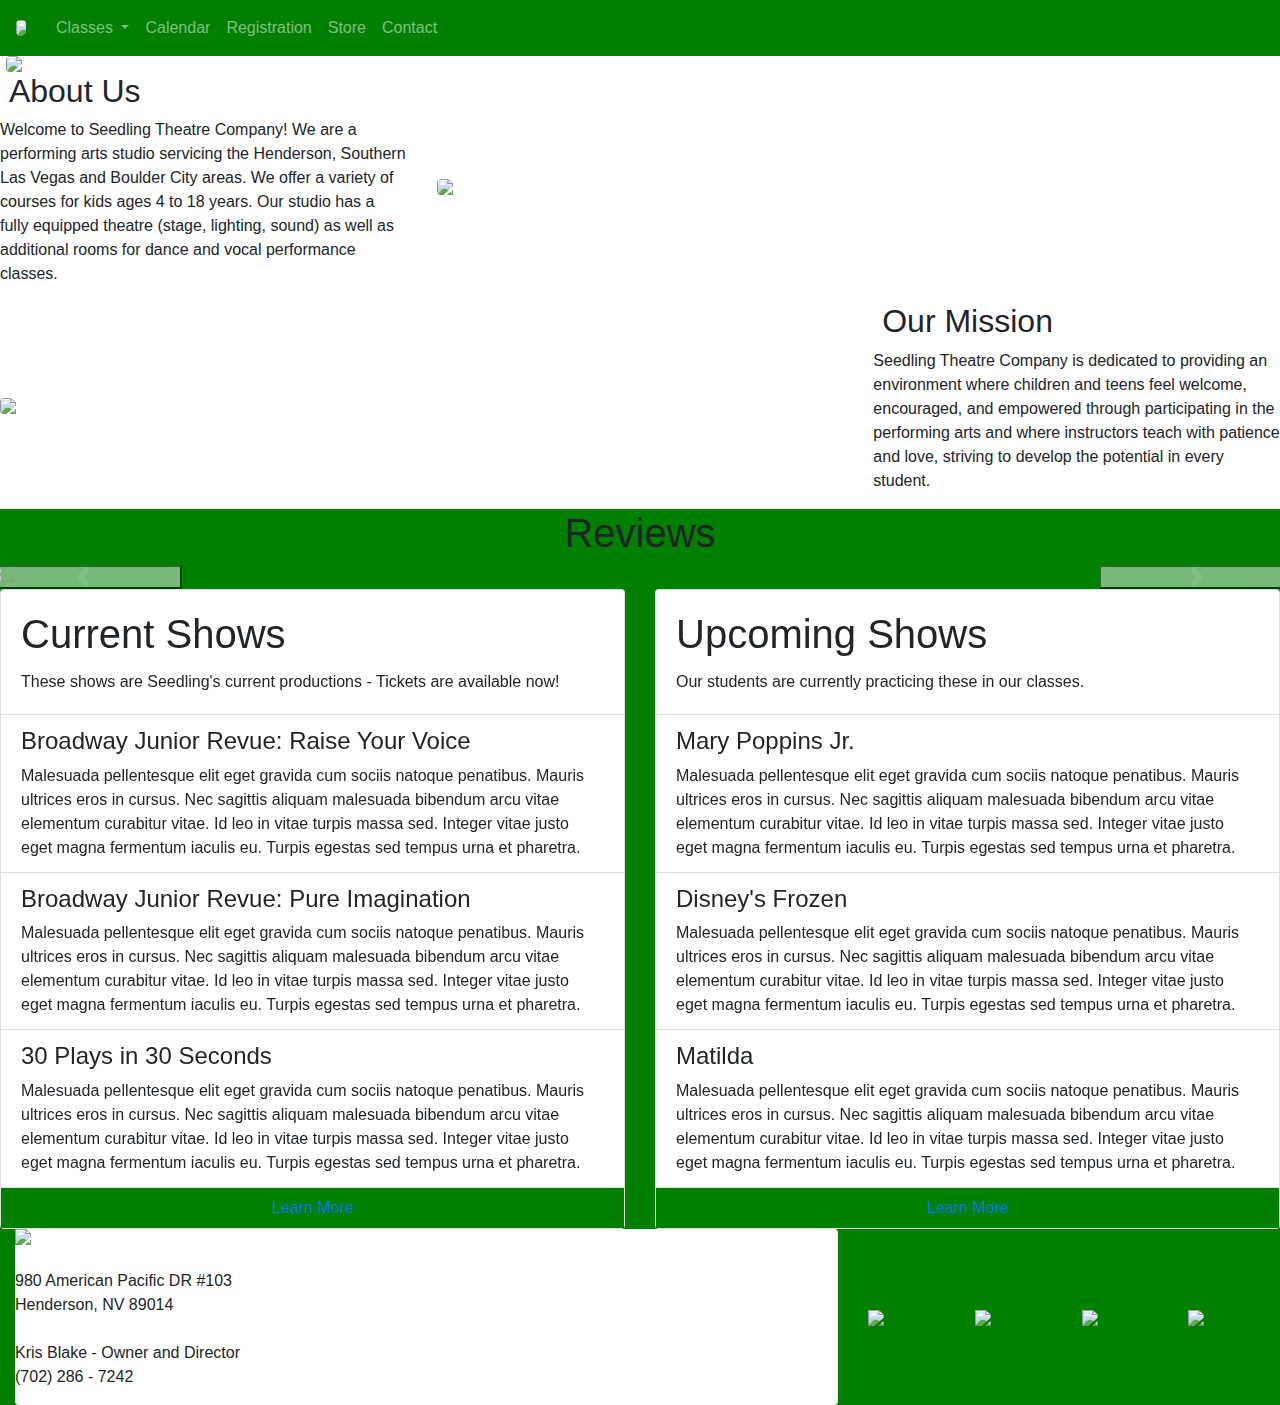
==== commit 058093cf: "Add files via upload" ====
--- a/index.html
+++ b/index.html
@@ -4,11 +4,11 @@
         <meta charset="utf-8">
         <meta name="viewport" content="width=device-width, initial-scale=1">
             <link rel="stylesheet" href="https://maxcdn.bootstrapcdn.com/bootstrap/4.5.0/css/bootstrap.min.css">
-            <link rel="stylesheet" href="stylesheet.css">
+            <link rel="stylesheet" href="../css/stylesheet.css">
             <link rel="preconnect" href="https://fonts.googleapis.com">
             <link rel="preconnect" href="https://fonts.gstatic.com" crossorigin>
             <link href="https://fonts.googleapis.com/css2?family=PT+Sans:ital,wght@0,400;0,700;1,400;1,700&family=Raleway:ital,wght@0,100..900;1,100..900&display=swap" rel="stylesheet">
-            <link rel="stylesheet" href="font-awesome.min.css">
+            <link rel="stylesheet" href="../css/font-awesome.min.css">
             <script src="https://ajax.googleapis.com/ajax/libs/jquery/3.5.1/jquery.min.js"></script>
             <script src="https://cdnjs.cloudflare.com/ajax/libs/popper.js/1.16.0/umd/popper.min.js"></script>
             <script src="https://maxcdn.bootstrapcdn.com/bootstrap/4.5.0/js/bootstrap.min.js"></script>
@@ -18,35 +18,35 @@
     <body>
 
         <nav class="navbar navbar-expand-lg navbar-dark" style="background-color: #008000; flex-wrap: nowrap">
-            <a class="navbar-brand" href="index.html"><img src="HeaderLogo.png" class="rounded float-left" width="65%" style="overflow: hidden !important"></a>
+            <a class="navbar-brand" href="../html/index.html"><img src="../images/HeaderLogo.png" class="rounded float-left" width="65%" style="overflow: hidden !important"></a>
                 <button class="navbar-toggler" type="button" data-toggle="collapse" data-target="#navbarNav" aria-controls="navbarNav" aria-expanded="false" aria-label="Toggle navigation" style="overflow: visible!important">
                     <span class="navbar-toggler-icon"></span>
                 </button>
             <div class="collapse navbar-collapse" id="navbarNav">
                 <ul class="navbar-nav">
                     <li class="nav-item dropdown">
-                        <a class="nav-link dropdown-toggle" href="classes.html" id="navbarDropdownMenuLink" data-toggle="dropdown" aria-haspopup="true" aria-expanded="false" style="overflow: visible!important">
+                        <a class="nav-link dropdown-toggle" href="../html/classes.html" id="navbarDropdownMenuLink" data-toggle="dropdown" aria-haspopup="true" aria-expanded="false" style="overflow: visible!important">
                         Classes
                         </a>
                         <div class="dropdown-menu" aria-labelledby="navbarDropdownMenuLink">
-                        <a class="dropdown-item" href="classes.html">Class Overview</a>
-                        <a class="dropdown-item" href="classes.html#Section1">Musical Theatre</a>
-                        <a class="dropdown-item" href="classes.html#Section2">Acting</a>
-                        <a class="dropdown-item" href="classes.html#Section3">Vocal Performance</a>
-                        <a class="dropdown-item" href="classes.html">Summer Camps</a>
-                        </div>
-                    </li>
-                    <li class="nav-item">
-                        <a class="nav-link" href="calendar.html">Calendar</a>
-                    </li>
-                    <li class="nav-item">
-                        <a class="nav-link" href="registration.html">Registration</a>
-                    </li>
-                    <li class="nav-item">
-                        <a class="nav-link" href="store.html">Store</a>
-                    </li>
-                    <li class="nav-item">
-                        <a class="nav-link" href="contact.html">Contact</a>
+                        <a class="dropdown-item" href="../html/classes.html">Class Overview</a>
+                        <a class="dropdown-item" href="../html/classes.html#Section1">Musical Theatre</a>
+                        <a class="dropdown-item" href="../html/classes.html#Section2">Acting</a>
+                        <a class="dropdown-item" href="../html/classes.html#Section3">Vocal Performance</a>
+                        <a class="dropdown-item" href="../html/classes.html">Summer Camps</a>
+                        </div>
+                    </li>
+                    <li class="nav-item">
+                        <a class="nav-link" href="../html/calendar.html">Calendar</a>
+                    </li>
+                    <li class="nav-item">
+                        <a class="nav-link" href="../html/registration.html">Registration</a>
+                    </li>
+                    <li class="nav-item">
+                        <a class="nav-link" href="../html/store.html">Store</a>
+                    </li>
+                    <li class="nav-item">
+                        <a class="nav-link" href="../html/contact.html">Contact</a>
                     </li>
                 </ul>
             </div>
@@ -57,7 +57,7 @@
         
         <div class="container-fluid">
             <div class="row align-items-center" class="rounded mx-auto d-block">
-                    <img src="HomeGif.gif" class="rounded mx-auto d-block" width="99%">
+                    <img src="../images/HomeGif.gif" class="rounded mx-auto d-block" width="99%">
                 </div>
             </div>
             
@@ -66,10 +66,10 @@
                     <h2>&nbsp;About Us</h2>
                     <p>Welcome to Seedling Theatre Company! We are a performing arts studio servicing the Henderson, Southern Las Vegas and Boulder City areas. We offer a variety of courses for kids ages 4 to 18 years. Our studio has a fully equipped theatre (stage, lighting, sound) as well as additional rooms for dance and vocal performance classes.</p>
                 </div>
-                <div class="col-sm-8"><img src="Home1.jpg" class="rounded mx-auto d-block"></div>
+                <div class="col-sm-8"><img src="../images/Home1.jpg" class="rounded mx-auto d-block"></div>
             </div>
             <div class="row align-items-center">
-                <div class="col-sm-8"><img src="Home2.jpg" class="rounded mx-auto d-block"></div>
+                <div class="col-sm-8"><img src="../images/Home2.jpg" class="rounded mx-auto d-block"></div>
                 <div class="col-sm-4">
                     <h2>&nbsp;Our Mission</h2>
                     <p>Seedling Theatre Company is dedicated to providing an environment where children and teens feel welcome, encouraged, and empowered through participating in the performing arts and where instructors teach with patience and love, striving to develop the potential in every student.</p>
@@ -83,13 +83,13 @@
                 <div id="carouselExampleInterval" style="width: 100%;" class="carousel slide" data-ride="carousel">
                     <div class="carousel-inner">
                         <div class="carousel-item active" data-interval="10000">
-                            <img src="Testimonial1.png" class="d-block w-100" alt="...">
+                            <img src="../images/Testimonial1.png" class="d-block w-100" alt="...">
                         </div>
                         <div class="carousel-item" data-interval="2000">
-                            <img src="Testimonial2.png" class="d-block w-100" alt="...">
+                            <img src="../images/Testimonial2.png" class="d-block w-100" alt="...">
                         </div>
                         <div class="carousel-item">
-                            <img src="Testimonial3.png" class="d-block w-100" alt="...">
+                            <img src="../images/Testimonial3.png" class="d-block w-100" alt="...">
                         </div>
                     </div>
                     <button class="carousel-control-prev" type="button" data-target="#carouselExampleInterval" data-slide="prev">
@@ -102,7 +102,7 @@
                     </button>
                 </div>
             </div>
-        </div>
+
         
 
         <div class="row" style="background-color: #008000;">
@@ -129,7 +129,7 @@
                     </ul>
                     <div class="container-fluid" style="background-color: #008000;">
                     <div class="col d-flex justify-content-center" style="background-color: #008000;">
-                        <a class="nav-link" href="store.html">Learn More</a>
+                        <a class="nav-link" href="../html/store.html">Learn More</a>
                     </div>
                     </div>
                 </div>
@@ -158,7 +158,7 @@
                     </ul>
                     <div class="container-fluid" style="background-color: #008000;">
                     <div class="col d-flex justify-content-center" style="background-color: #008000;">
-                        <a class="nav-link" href="classes.html">Learn More</a>
+                        <a class="nav-link" href="../html/classes.html">Learn More</a>
                     </div>
                     </div>
                 </div>
@@ -175,7 +175,7 @@
                     <div class="col" class="rounded mx-auto d-block" style="background-color: #008000;">
                         
                     <div class="card border-0">
-                        <img src="FooterLogo.png" style="width: 15%">
+                        <img src="../images/FooterLogo.png" style="width: 15%">
                         <p>
                         <br>980 American Pacific DR #103
                         <br>Henderson, NV 89014
@@ -190,16 +190,16 @@
                     <div class="col-sm-4" style="background-color: #008000;">
                         <div class="row" style="background-color: #008000;">
                             <div class="col-sm-3" style="background-color: #008000;">
-                                <a href="https://www.facebook.com/seedlingkids00" target="_blank"><img src="Facebook_logo.png" width="100%"></a>
-                            </div>
-                            <div class="col-sm-3" style="background-color: #008000;">
-                                <a href="https://twitter.com/seedlingkids" target="_blank"><img src="X_logo.png" width="100%"></a>
-                            </div>
-                            <div class="col-sm-3" style="background-color: #008000;">
-                                <a href="https://www.instagram.com/seedlingtheatre/" target="_blank"><img src="Instagram_logo.png" width="100%"></a>
-                            </div>
-                            <div class="col-sm-3" style="background-color: #008000;">
-                                <a href="https://www.youtube.com/channel/UC9doaOLZjoZwspJDaQ4ZDIw" target="_blank"><img src="Youtube_logo.png" width="100%"></a>
+                                <a href="https://www.facebook.com/seedlingkids00" target="_blank"><img src="../images/Facebook_logo.png" width="100%"></a>
+                            </div>
+                            <div class="col-sm-3" style="background-color: #008000;">
+                                <a href="https://twitter.com/seedlingkids" target="_blank"><img src="../images/X_logo.png" width="100%"></a>
+                            </div>
+                            <div class="col-sm-3" style="background-color: #008000;">
+                                <a href="https://www.instagram.com/seedlingtheatre/" target="_blank"><img src="../images/Instagram_logo.png" width="100%"></a>
+                            </div>
+                            <div class="col-sm-3" style="background-color: #008000;">
+                                <a href="https://www.youtube.com/channel/UC9doaOLZjoZwspJDaQ4ZDIw" target="_blank"><img src="../images/Youtube_logo.png" width="100%"></a>
                             </div>
                         </div>
                     </div>
@@ -214,4 +214,4 @@
 
 
 
-</html>
+</html>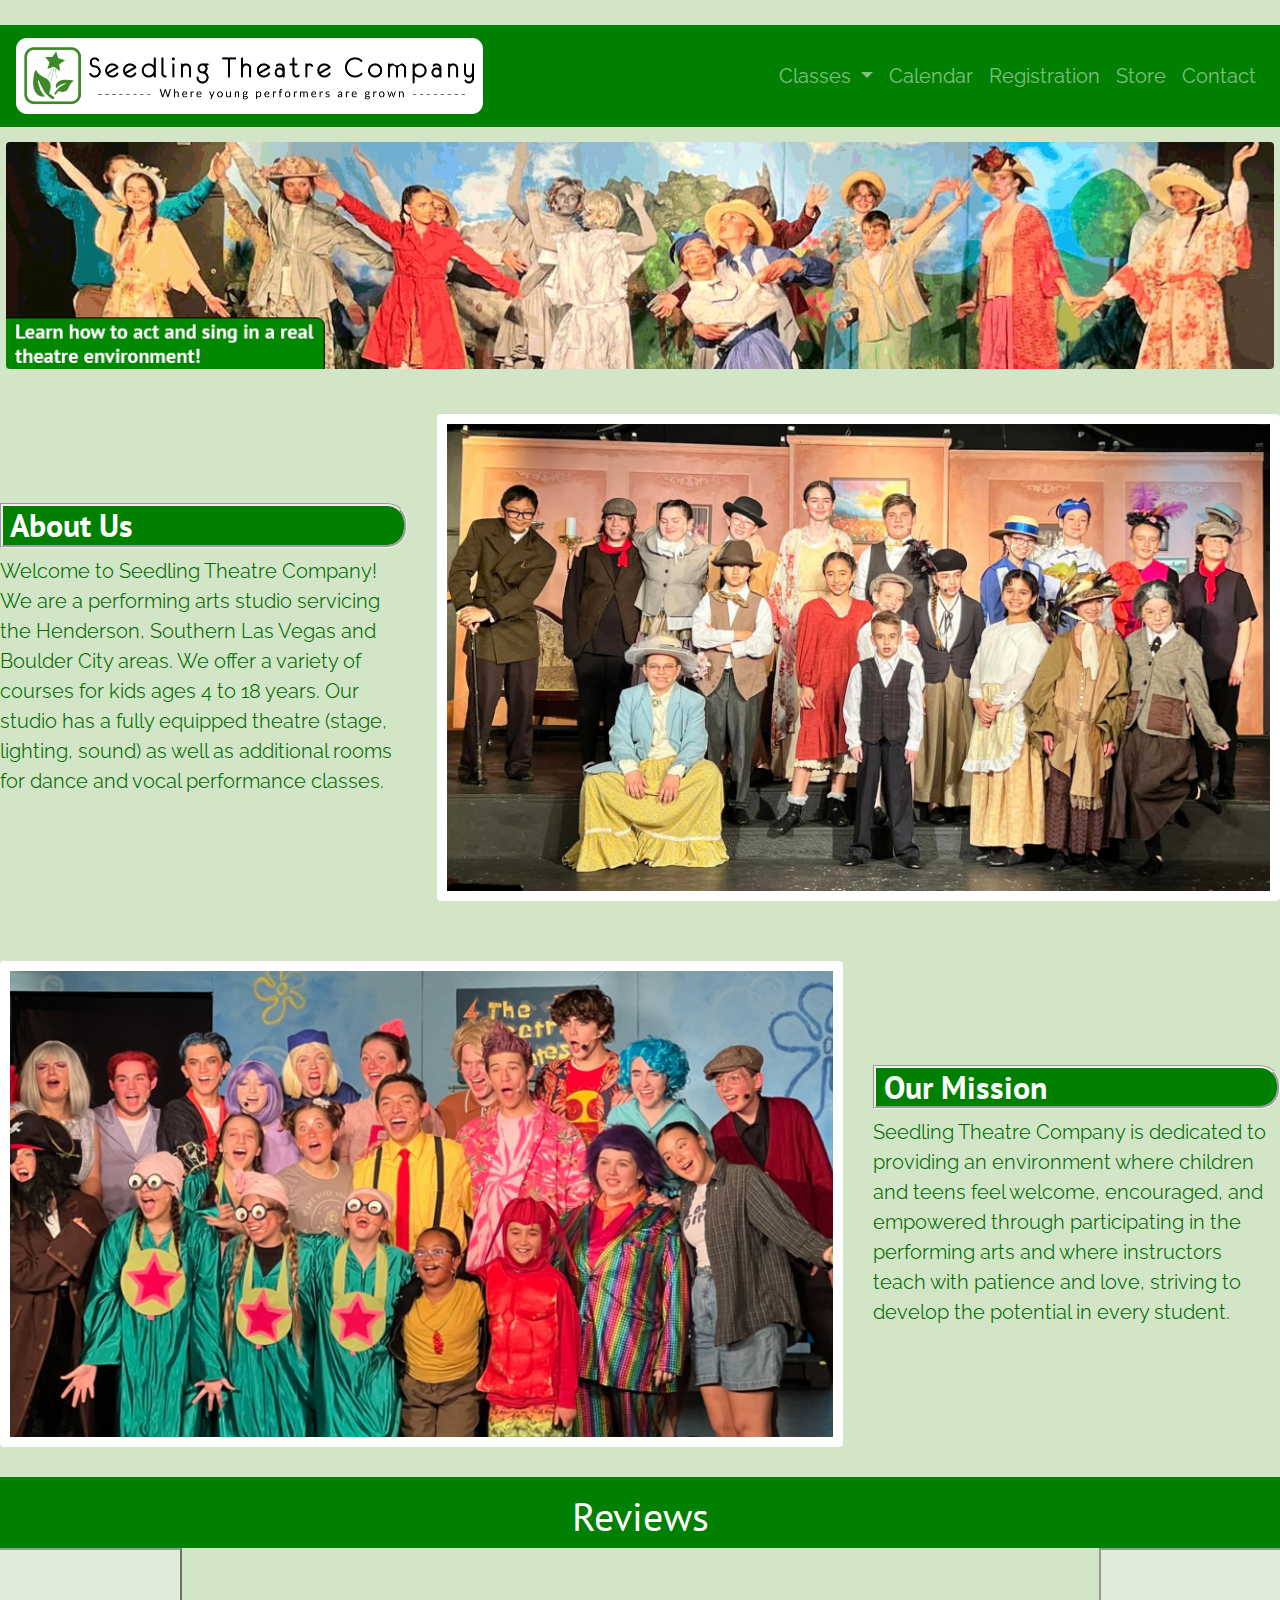
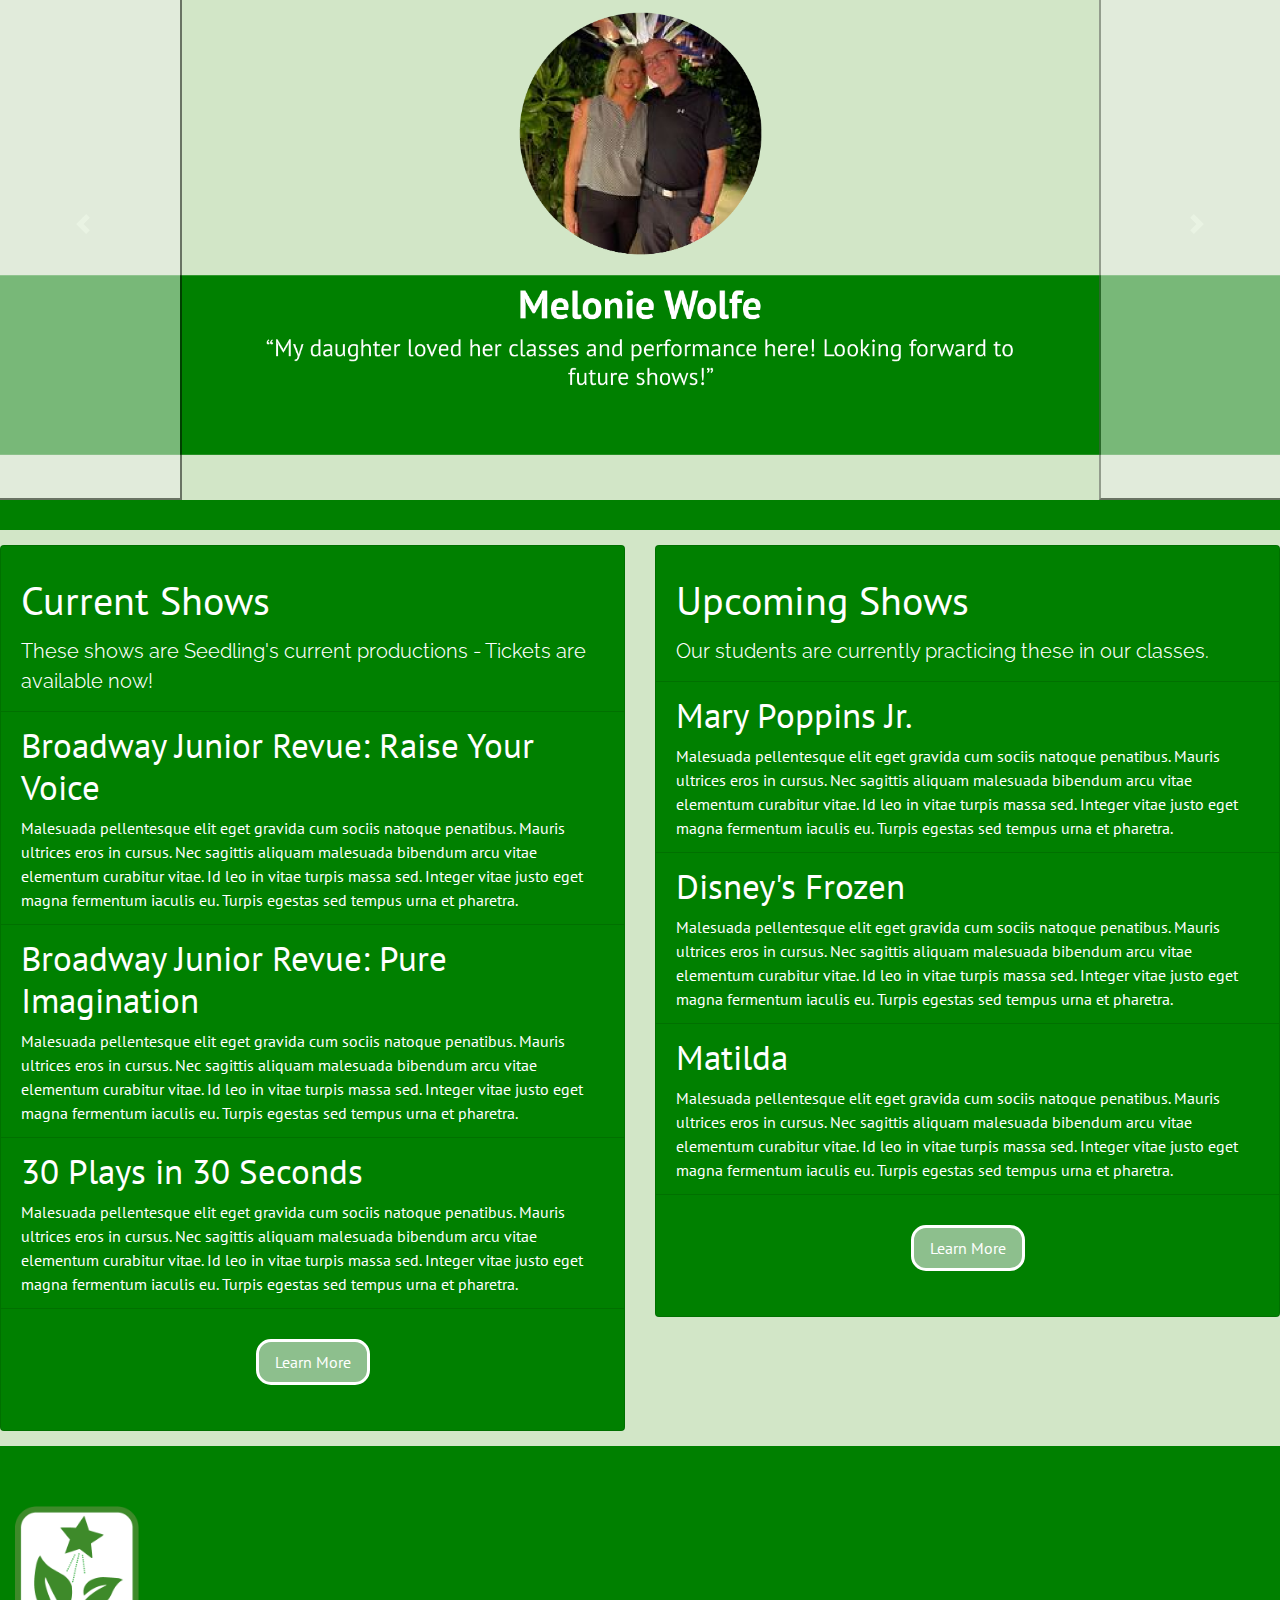
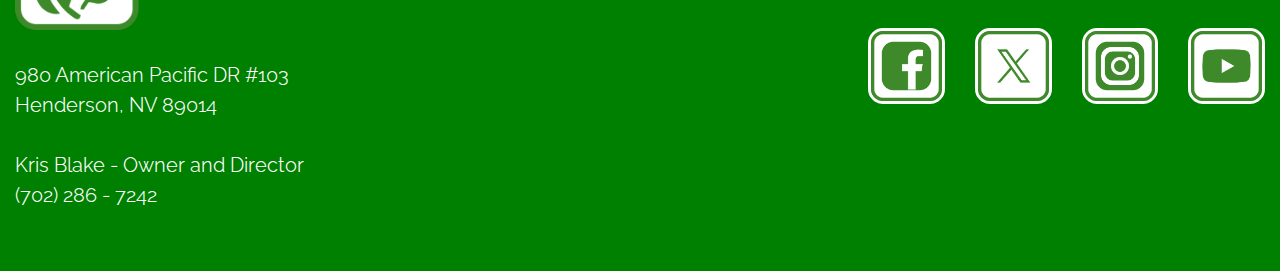
==== commit 622eed72: "Update index.html" ====
--- a/index.html
+++ b/index.html
@@ -4,11 +4,11 @@
         <meta charset="utf-8">
         <meta name="viewport" content="width=device-width, initial-scale=1">
             <link rel="stylesheet" href="https://maxcdn.bootstrapcdn.com/bootstrap/4.5.0/css/bootstrap.min.css">
-            <link rel="stylesheet" href="../css/stylesheet.css">
+            <link rel="stylesheet" href="stylesheet.css">
             <link rel="preconnect" href="https://fonts.googleapis.com">
             <link rel="preconnect" href="https://fonts.gstatic.com" crossorigin>
             <link href="https://fonts.googleapis.com/css2?family=PT+Sans:ital,wght@0,400;0,700;1,400;1,700&family=Raleway:ital,wght@0,100..900;1,100..900&display=swap" rel="stylesheet">
-            <link rel="stylesheet" href="../css/font-awesome.min.css">
+            <link rel="stylesheet" href="font-awesome.min.css">
             <script src="https://ajax.googleapis.com/ajax/libs/jquery/3.5.1/jquery.min.js"></script>
             <script src="https://cdnjs.cloudflare.com/ajax/libs/popper.js/1.16.0/umd/popper.min.js"></script>
             <script src="https://maxcdn.bootstrapcdn.com/bootstrap/4.5.0/js/bootstrap.min.js"></script>
@@ -18,35 +18,35 @@
     <body>
 
         <nav class="navbar navbar-expand-lg navbar-dark" style="background-color: #008000; flex-wrap: nowrap">
-            <a class="navbar-brand" href="../html/index.html"><img src="../images/HeaderLogo.png" class="rounded float-left" width="65%" style="overflow: hidden !important"></a>
+            <a class="navbar-brand" href="index.html"><img src="HeaderLogo.png" class="rounded float-left" width="65%" style="overflow: hidden !important"></a>
                 <button class="navbar-toggler" type="button" data-toggle="collapse" data-target="#navbarNav" aria-controls="navbarNav" aria-expanded="false" aria-label="Toggle navigation" style="overflow: visible!important">
                     <span class="navbar-toggler-icon"></span>
                 </button>
             <div class="collapse navbar-collapse" id="navbarNav">
                 <ul class="navbar-nav">
                     <li class="nav-item dropdown">
-                        <a class="nav-link dropdown-toggle" href="../html/classes.html" id="navbarDropdownMenuLink" data-toggle="dropdown" aria-haspopup="true" aria-expanded="false" style="overflow: visible!important">
+                        <a class="nav-link dropdown-toggle" href="classes.html" id="navbarDropdownMenuLink" data-toggle="dropdown" aria-haspopup="true" aria-expanded="false" style="overflow: visible!important">
                         Classes
                         </a>
                         <div class="dropdown-menu" aria-labelledby="navbarDropdownMenuLink">
-                        <a class="dropdown-item" href="../html/classes.html">Class Overview</a>
-                        <a class="dropdown-item" href="../html/classes.html#Section1">Musical Theatre</a>
-                        <a class="dropdown-item" href="../html/classes.html#Section2">Acting</a>
-                        <a class="dropdown-item" href="../html/classes.html#Section3">Vocal Performance</a>
-                        <a class="dropdown-item" href="../html/classes.html">Summer Camps</a>
-                        </div>
-                    </li>
-                    <li class="nav-item">
-                        <a class="nav-link" href="../html/calendar.html">Calendar</a>
-                    </li>
-                    <li class="nav-item">
-                        <a class="nav-link" href="../html/registration.html">Registration</a>
-                    </li>
-                    <li class="nav-item">
-                        <a class="nav-link" href="../html/store.html">Store</a>
-                    </li>
-                    <li class="nav-item">
-                        <a class="nav-link" href="../html/contact.html">Contact</a>
+                        <a class="dropdown-item" href="classes.html">Class Overview</a>
+                        <a class="dropdown-item" href="classes.html#Section1">Musical Theatre</a>
+                        <a class="dropdown-item" href="classes.html#Section2">Acting</a>
+                        <a class="dropdown-item" href="classes.html#Section3">Vocal Performance</a>
+                        <a class="dropdown-item" href="classes.html">Summer Camps</a>
+                        </div>
+                    </li>
+                    <li class="nav-item">
+                        <a class="nav-link" href="calendar.html">Calendar</a>
+                    </li>
+                    <li class="nav-item">
+                        <a class="nav-link" href="registration.html">Registration</a>
+                    </li>
+                    <li class="nav-item">
+                        <a class="nav-link" href="store.html">Store</a>
+                    </li>
+                    <li class="nav-item">
+                        <a class="nav-link" href="contact.html">Contact</a>
                     </li>
                 </ul>
             </div>
@@ -57,7 +57,7 @@
         
         <div class="container-fluid">
             <div class="row align-items-center" class="rounded mx-auto d-block">
-                    <img src="../images/HomeGif.gif" class="rounded mx-auto d-block" width="99%">
+                    <img src="HomeGif.gif" class="rounded mx-auto d-block" width="99%">
                 </div>
             </div>
             
@@ -66,10 +66,10 @@
                     <h2>&nbsp;About Us</h2>
                     <p>Welcome to Seedling Theatre Company! We are a performing arts studio servicing the Henderson, Southern Las Vegas and Boulder City areas. We offer a variety of courses for kids ages 4 to 18 years. Our studio has a fully equipped theatre (stage, lighting, sound) as well as additional rooms for dance and vocal performance classes.</p>
                 </div>
-                <div class="col-sm-8"><img src="../images/Home1.jpg" class="rounded mx-auto d-block"></div>
+                <div class="col-sm-8"><img src="Home1.jpg" class="rounded mx-auto d-block"></div>
             </div>
             <div class="row align-items-center">
-                <div class="col-sm-8"><img src="../images/Home2.jpg" class="rounded mx-auto d-block"></div>
+                <div class="col-sm-8"><img src="Home2.jpg" class="rounded mx-auto d-block"></div>
                 <div class="col-sm-4">
                     <h2>&nbsp;Our Mission</h2>
                     <p>Seedling Theatre Company is dedicated to providing an environment where children and teens feel welcome, encouraged, and empowered through participating in the performing arts and where instructors teach with patience and love, striving to develop the potential in every student.</p>
@@ -83,13 +83,13 @@
                 <div id="carouselExampleInterval" style="width: 100%;" class="carousel slide" data-ride="carousel">
                     <div class="carousel-inner">
                         <div class="carousel-item active" data-interval="10000">
-                            <img src="../images/Testimonial1.png" class="d-block w-100" alt="...">
+                            <img src="Testimonial1.png" class="d-block w-100" alt="...">
                         </div>
                         <div class="carousel-item" data-interval="2000">
-                            <img src="../images/Testimonial2.png" class="d-block w-100" alt="...">
+                            <img src="Testimonial2.png" class="d-block w-100" alt="...">
                         </div>
                         <div class="carousel-item">
-                            <img src="../images/Testimonial3.png" class="d-block w-100" alt="...">
+                            <img src="Testimonial3.png" class="d-block w-100" alt="...">
                         </div>
                     </div>
                     <button class="carousel-control-prev" type="button" data-target="#carouselExampleInterval" data-slide="prev">
@@ -129,7 +129,7 @@
                     </ul>
                     <div class="container-fluid" style="background-color: #008000;">
                     <div class="col d-flex justify-content-center" style="background-color: #008000;">
-                        <a class="nav-link" href="../html/store.html">Learn More</a>
+                        <a class="nav-link" href="store.html">Learn More</a>
                     </div>
                     </div>
                 </div>
@@ -158,7 +158,7 @@
                     </ul>
                     <div class="container-fluid" style="background-color: #008000;">
                     <div class="col d-flex justify-content-center" style="background-color: #008000;">
-                        <a class="nav-link" href="../html/classes.html">Learn More</a>
+                        <a class="nav-link" href="classes.html">Learn More</a>
                     </div>
                     </div>
                 </div>
@@ -175,7 +175,7 @@
                     <div class="col" class="rounded mx-auto d-block" style="background-color: #008000;">
                         
                     <div class="card border-0">
-                        <img src="../images/FooterLogo.png" style="width: 15%">
+                        <img src="FooterLogo.png" style="width: 15%">
                         <p>
                         <br>980 American Pacific DR #103
                         <br>Henderson, NV 89014
@@ -190,16 +190,16 @@
                     <div class="col-sm-4" style="background-color: #008000;">
                         <div class="row" style="background-color: #008000;">
                             <div class="col-sm-3" style="background-color: #008000;">
-                                <a href="https://www.facebook.com/seedlingkids00" target="_blank"><img src="../images/Facebook_logo.png" width="100%"></a>
-                            </div>
-                            <div class="col-sm-3" style="background-color: #008000;">
-                                <a href="https://twitter.com/seedlingkids" target="_blank"><img src="../images/X_logo.png" width="100%"></a>
-                            </div>
-                            <div class="col-sm-3" style="background-color: #008000;">
-                                <a href="https://www.instagram.com/seedlingtheatre/" target="_blank"><img src="../images/Instagram_logo.png" width="100%"></a>
-                            </div>
-                            <div class="col-sm-3" style="background-color: #008000;">
-                                <a href="https://www.youtube.com/channel/UC9doaOLZjoZwspJDaQ4ZDIw" target="_blank"><img src="../images/Youtube_logo.png" width="100%"></a>
+                                <a href="https://www.facebook.com/seedlingkids00" target="_blank"><img src="Facebook_logo.png" width="100%"></a>
+                            </div>
+                            <div class="col-sm-3" style="background-color: #008000;">
+                                <a href="https://twitter.com/seedlingkids" target="_blank"><img src="X_logo.png" width="100%"></a>
+                            </div>
+                            <div class="col-sm-3" style="background-color: #008000;">
+                                <a href="https://www.instagram.com/seedlingtheatre/" target="_blank"><img src="Instagram_logo.png" width="100%"></a>
+                            </div>
+                            <div class="col-sm-3" style="background-color: #008000;">
+                                <a href="https://www.youtube.com/channel/UC9doaOLZjoZwspJDaQ4ZDIw" target="_blank"><img src="Youtube_logo.png" width="100%"></a>
                             </div>
                         </div>
                     </div>
@@ -214,4 +214,4 @@
 
 
 
-</html>+</html>
--- a/stylesheet.css
+++ b/stylesheet.css
@@ -0,0 +1,604 @@
+/* My Custom CSS */
+
+// <uniquifier>: Use a unique and descriptive class name
+// <weight>: Use a value from 100 to 900
+
+.raleway-<uniquifier> {
+  font-family: "Raleway", sans-serif;
+  font-optical-sizing: auto;
+  font-weight: <weight>;
+  font-style: normal;
+}
+
+.pt-sans-regular {
+    font-family: "PT Sans", sans-serif;
+    font-weight: 400;
+    font-style: normal;
+    color: white;
+}
+
+.pt-sans-bold {
+    font-family: "PT Sans", sans-serif;
+    font-weight: 700;
+    font-style: normal;
+    color: white;
+}
+
+.pt-sans-regular-italic {
+    font-family: "PT Sans", sans-serif;
+    font-weight: 400;
+    font-style: italic;
+    color: white;
+}
+
+.pt-sans-bold-italic {
+    font-family: "PT Sans", sans-serif;
+    font-weight: 700;
+    font-style: italic;
+    color: white;
+}
+
+body {
+    background-color: #D2E6C7;
+    padding-top: 25px;
+    font-family: "PT Sans", sans-serif;
+}
+
+p {
+    font-size: 20px;
+    font-family: "Raleway", sans-serif;
+    font-optical-sizing: auto;
+    font-weight: 350;
+    font-style: normal;
+}
+
+.col-sm-4 p {
+    color: #006900;
+}
+
+p3 {
+    color: #006900;
+}
+
+container-fluid {
+}
+
+.row {
+    background-color: #D2E6C7;
+    color: #FFFFFF;
+    padding-top: 15px;
+    padding-bottom: 15px;
+    flex-wrap: wrap;
+
+}
+
+.row div {
+    background-color: #D2E6C7;
+    padding-top: 15px;
+    padding-bottom: 15px;
+}
+
+
+
+.p-2 {
+    width: 600px;
+}
+
+.col {
+    align-items: center;
+}
+
+.col-sm-8 img {
+    border: 10px solid #FFFFFF;
+    width: 100%;
+}
+
+h2 {
+    font-family: "PT Sans," sans-serif;
+    font-style: bold;
+    font-weight: 900;
+    background-color: #008000;
+    border-style: groove;
+    border-top-right-radius: 20px;
+    border-bottom-right-radius: 20px;
+}
+
+h3 {
+    color: #008000;
+}
+
+nav {
+    background-color: #008000;
+}
+
+#navbarNav {
+    padding-left: 20px;
+    padding-right: -20px;
+    float: right;
+}
+
+navbar-toggler {
+    float: right;
+    align-self: flex-end;
+}
+
+.navbar-nav {
+
+}
+
+.nav-item {
+    color: white;
+    font-size: 20px;
+    font-family: "raleway";
+}
+
+.container-fluid a {
+    color: white;
+    border-radius: 15px;
+    border-style: solid;
+    background-color: #8DBF8D;
+    text-align: center;
+    display: flex;
+}
+
+.container-fluid a:hover {
+    color: #8DBF8D;
+    border-radius: 15px;
+    border-style: solid;
+    background-color: white;
+}
+
+.footer {
+    background-color: #008000;
+    
+}
+
+.def-number-input {
+    display: inline-flex;
+    width: 80px;
+    height: 60px;
+    background-color: #9f9f9f;
+    &, & * {
+        box-sizing: border-box;
+    }
+}
+
+.card {
+    background-color: #008000!important;
+    padding-top: 15px;
+    padding-bottom: 15px;
+    margin: auto;
+    flex: 1 0 auto;
+}
+
+.card-deck {
+    display: flex;
+    flex-wrap: wrap;
+    align-items: stretch;
+}
+
+.card-body {
+    background-color: #008000!important;
+}
+
+
+.card-body ul {
+    background-color: #008000!important;
+}
+
+.card-body ul li {
+    background-color: #008000!important;
+}
+
+.list-group-item {
+    background-color: #008000;
+}
+
+
+.grid-list {
+  display: grid;
+  grid-template-columns: repeat(4, 1fr);
+}
+
+
+form {
+    
+}
+
+.form-group {
+    
+}
+
+label {
+    font-family: "Raleway";
+    font-size: 18px;
+    color: #008000;
+}
+
+.label {
+    font-family: "Raleway";
+    font-size: 18px;
+    color: #008000;
+}
+
+input {
+    
+}
+
+form-check {
+    
+}
+
+h1 {
+    font-family: "PT Sans";
+}
+
+h4 {
+    font-family: "PT Sans";
+    font-size: 35px;
+}
+
+.text-uppercase {
+    color: white;
+    font-family: "Raleway";
+}
+
+
+.form-group label {
+    font-family: "Raleway";
+    font-size: 18px;
+    color: #008000;
+}
+
+button {
+    width: 94%;
+    justify-content: center;  
+    align-items: center;
+    
+}
+
+.pCalendar {
+    font-family: "PT Sans";
+    font-size: 14px;
+}
+
+
+
+
+
+#cal .date-sticky {
+  position: sticky;
+  top: 185px;
+  z-index: 99;
+}
+
+@media (min-width: 576px) {
+  #cal .date-sticky {
+    top: 94px;
+  }
+}
+
+@media (min-width: 992px) {
+  #cal .date-sticky {
+    top: 183px;
+  }
+}
+
+#cal .days-sticky {
+  position: sticky;
+  z-index: 10;
+  top: 150px;
+}
+
+@media (min-width: 992px) {
+  #cal .days-sticky {
+    position: sticky;
+    z-index: 10;
+    top: 241px;
+  }
+}
+
+#cal {
+  line-height: 1.5;
+}
+
+@media (min-width: 768px) {
+  #cal {
+    position: relative;
+    padding: 0;
+    left: 4px;
+    width: 100%;
+  }
+}
+
+@media (min-width: 768px) {
+  #cal .seven-cols .col-md-1, .seven-cols .col-sm-1, .seven-cols .col-lg-1 {
+    width: 100%;
+    max-width: 14.285714285714285714285714285714% !important;
+    flex: none !important;
+  }
+}
+
+@media (min-width: 992px) {
+  #cal .seven-cols .col-md-1, .seven-cols .col-sm-1, .seven-cols .col-lg-1 {
+    width: 14.285714285714285714285714285714%;
+  }
+}
+
+@media (min-width: 1200px) {
+  #cal .seven-cols .col-md-1, .seven-cols .col-sm-1, .seven-cols .col-lg-1 {
+    width: 14.285714285714285714285714285714%;
+  }
+}
+
+#cal .date-cont {
+  background: #008000;
+  height: calc(30px + 4vw);
+    padding-bottom: 150px
+}
+
+@media (min-width: 992px) {
+  #cal .date-cont {
+
+    height: 56px;
+
+    outline: solid .5px #343A40;
+  }
+}
+
+#cal .day-blank {
+  border: solid 1px black;
+  background: #ebebeb;
+  margin: -1px 0 0 -1px;
+  min-height: 100%;
+}
+
+#cal .date {
+  font-size: 22px;
+  font-weight: 700;
+  background: rgb(220,220,220);
+  padding-left: 6px;
+  margin-bottom: 0;
+}
+
+@media (min-width: 768px) {
+  #cal .date {
+    font-size: 22px;
+    font-weight: 700;
+    background: rgb(220,220,220);
+    padding-left: 6px;
+    margin-bottom: 0;
+  }
+}
+
+@media (min-width: 768px) {
+  #cal .date {
+    margin-bottom: 3px;
+  }
+}
+
+#cal .day {
+    border: solid 1px black;
+    margin: -1px 0 0 -1px;
+    min-height: 100%;
+    padding: 0;
+}
+
+#cal .days p {
+    font-size: 17px;
+    font-weight: 700;
+    color: white;
+    margin-bottom: 0;
+    padding: 8px 0 7px 0;
+    background: rgb(88,88,88);
+}
+
+#cal .bg-week1 {
+    background-color: #008000;
+    font-family: "PT Sans", sans-serif;
+}
+
+#cal .bg-week2 {
+    background-color: #c2e8b8;
+    font-family: "PT Sans", sans-serif;
+}
+
+#cal .bg-week3 {
+    background-color: #008000;
+    font-family: "PT Sans", sans-serif;
+}
+
+#cal .bg-week4 {
+    background-color: #c2e8b8;
+    font-family: "PT Sans", sans-serif;
+}
+
+#cal .bg-week5 {
+    background-color: #008000;
+    font-family: "PT Sans", sans-serif;
+}
+
+#cal .bg-events {
+    background: rgb(255,255,255);
+    font-family: "PT Sans", sans-serif;
+}
+
+#cal .bg-closed {
+    background: #e8e8e8;
+}
+
+@media (min-width: 768px) {
+  #cal .bg-events {
+    min-height: 135px;
+      font-family: "PT Sans", sans-serif;
+  }
+}
+
+#cal .event {
+    font-size: 16px;
+    margin: 5px;
+    padding: 4px 5px;
+    text-align: center;
+    overflow: visible;
+    border-radius: 5px;
+    overflow: hidden;
+    text-overflow: ellipsis;
+    line-height: 1.3;
+    font-family: "PT Sans", sans-serif;
+}
+
+@media (min-width: 768px) {
+  #cal .event {
+    font-size: 13px;
+  }
+}
+
+@media (min-width: 992px) {
+  #cal .event {
+    font-size: 14px;
+  }
+}
+
+@media (min-width: 1200px) {
+  #cal .event {
+    font-size: 16px;
+  }
+}
+
+#cal .event-spec {
+  font-size: 18px;
+  font-weight: 700;
+  line-height: 1.2;
+  border-radius: 5px;
+  margin: 6px;
+  padding: 4px;
+}
+
+@media (min-width: 768px) {
+  #cal .ext-next; {
+    content: " ";
+    display: block;
+    position: absolute;
+    top: 38px;
+    right: -11px;
+    background-color: inherit;
+    z-index: 2;
+    padding: 4px 8px;
+    white-space: pre;
+  }
+}
+
+@media (min-width: 768px) {
+  #cal .ext-prev:before {
+    content: " ";
+    display: block;
+    position: absolute;
+    top: 38px;
+    left: -11px;
+    background-color: inherit;
+    z-index: 2;
+    padding: 4px 8px;
+    white-space: pre;
+  }
+}
+
+#year {
+  position: relative;
+  font-size: calc(8px + 3vw);
+  width: 100%;
+  white-space: nowrap;
+  /*top: .3vw;*/
+}
+
+@media (min-width: 576px) {
+  #year {
+    font-size: 28px;
+    top: 0px;
+  }
+}
+
+#cal .special-date {
+  padding: 12px;
+  color: white;
+  background: #ff0000;
+  border-radius: 4px;
+  font-size: 40px;
+  font-weight: 700;
+  line-height: 26px;
+  width: 70px;
+}
+
+#cal .special-dates {
+  padding: 12px;
+  color: white;
+  background: #ff0000;
+  border-radius: 4px;
+  font-size: 40px;
+  font-weight: 700;
+  line-height: 26px;
+  width: 140px;
+}
+
+#cal .border-bot {
+  border-bottom: solid 15px rgba(0,0,0,0.1);
+}
+
+#cal h2, .h2 {
+  font-size: calc(22px + 1.1vw);
+  font-weight: 800;
+}
+
+@media screen and (min-width:1600px) {
+  #cal h2, .h2 {
+    font-size: 40px;
+  }
+}
+
+#cal h4, .h4 {
+  font-size: calc(16px + .9vw);
+  font-weight: 800;
+}
+
+@media screen and (min-width:1600px) {
+  #cal h4, .h4 {
+    font-size: 30px;
+  }
+}
+
+#cal h5, .h5 {
+  font-size: calc(12px + .8vw);
+  font-weight: 600;
+}
+
+@media screen and (min-width:1600px) {
+  #cal h5, .h5 {
+    font-size: 24px;
+  }
+}
+
+#cal a {
+  text-decoration: none;
+  transition: all .3s;
+}
+
+.se {
+  scroll-margin: 220px;
+}
+
+@media (min-width: 576px) {
+  .se {
+    scroll-margin: 160px;
+  }
+}
+
+@media (min-width: 768px) {
+  .se {
+    scroll-margin: 200px;
+  }
+}
+
+@media (min-width: 992px) {
+  .se {
+    scroll-margin: 290px;
+  }
+}
